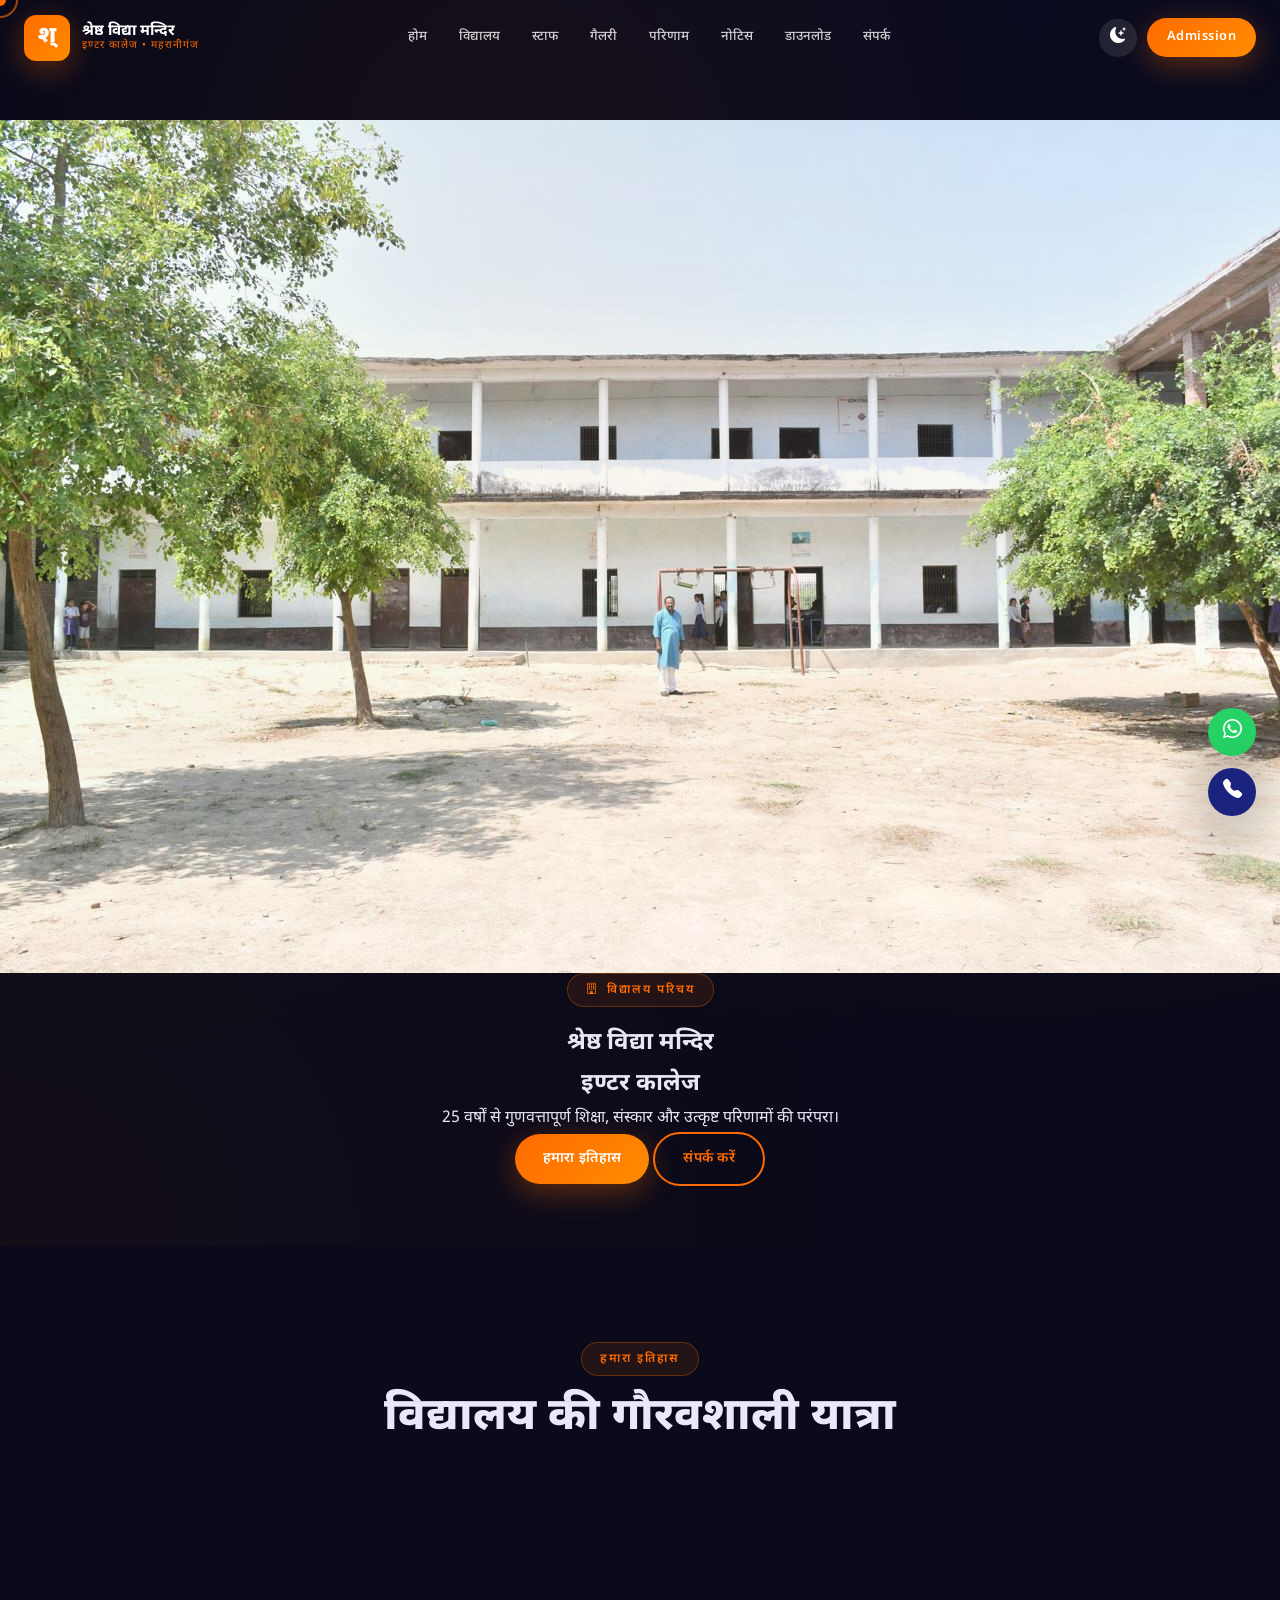
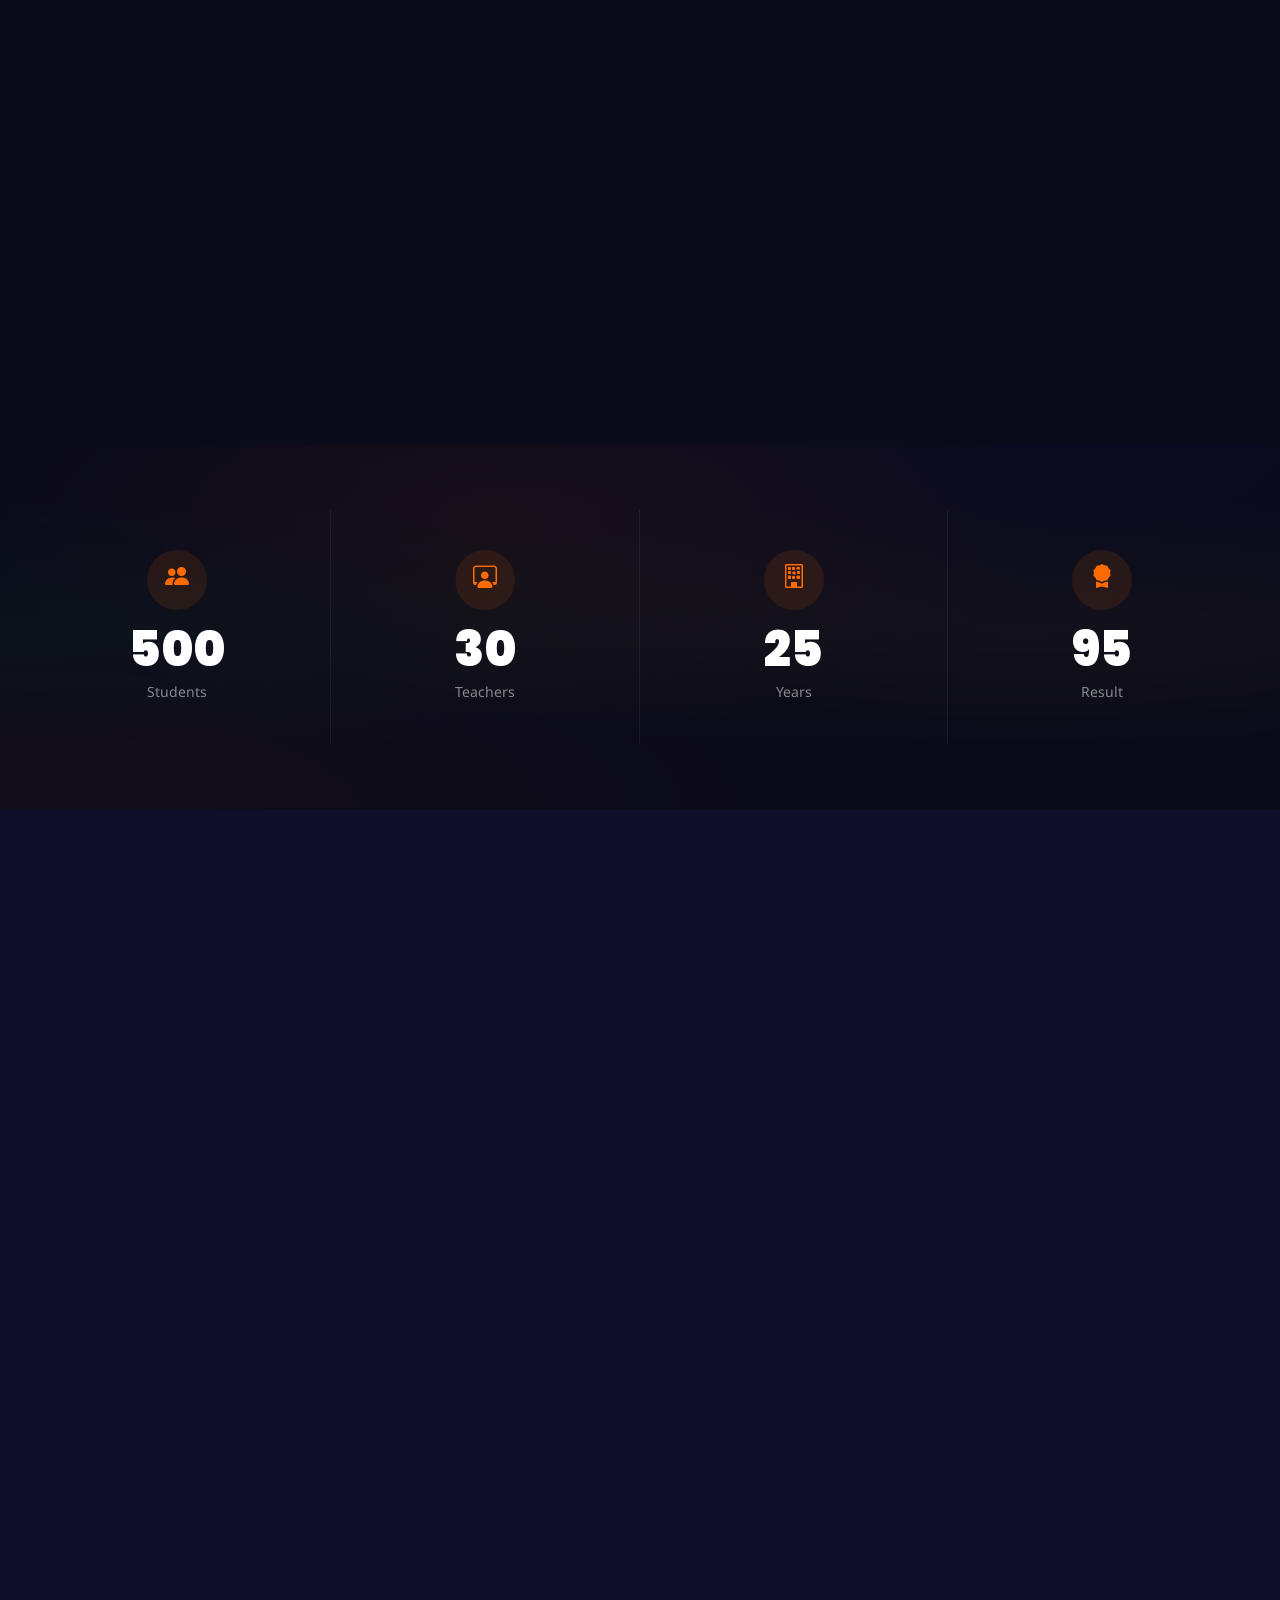
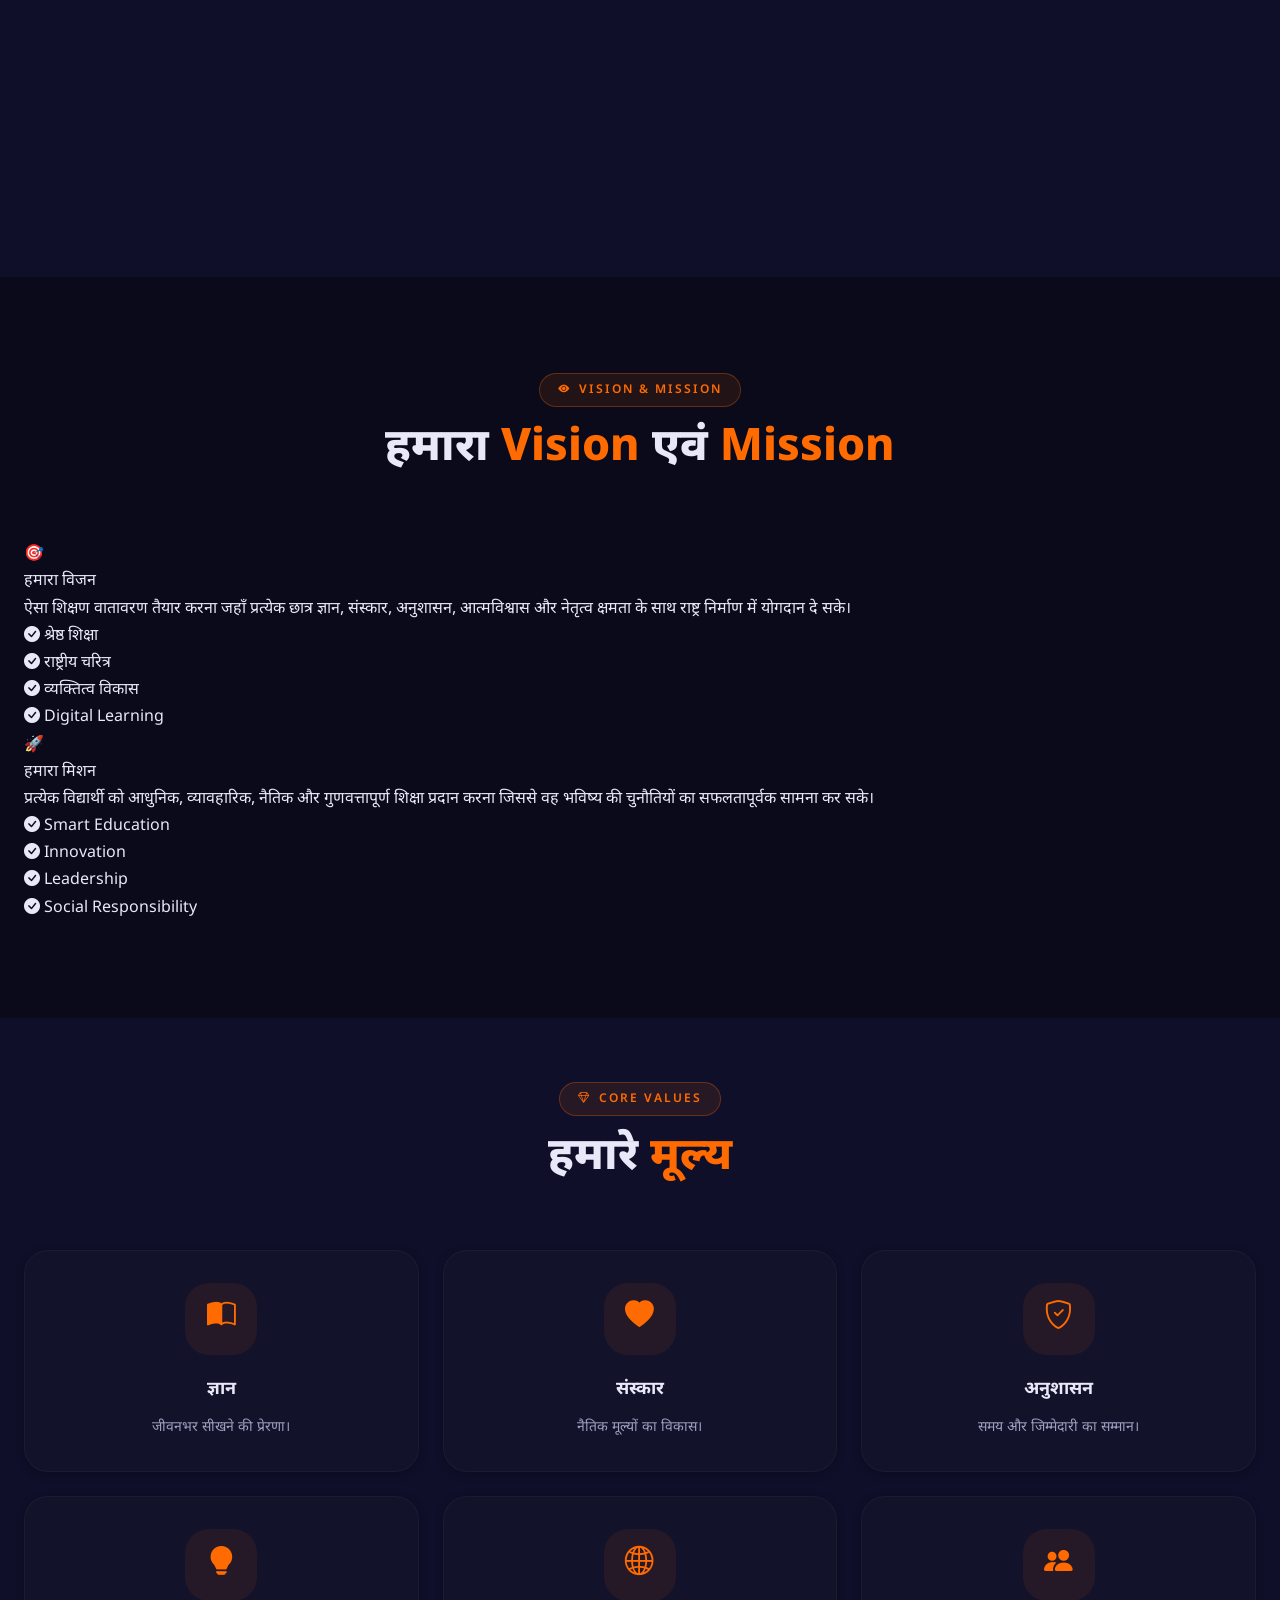
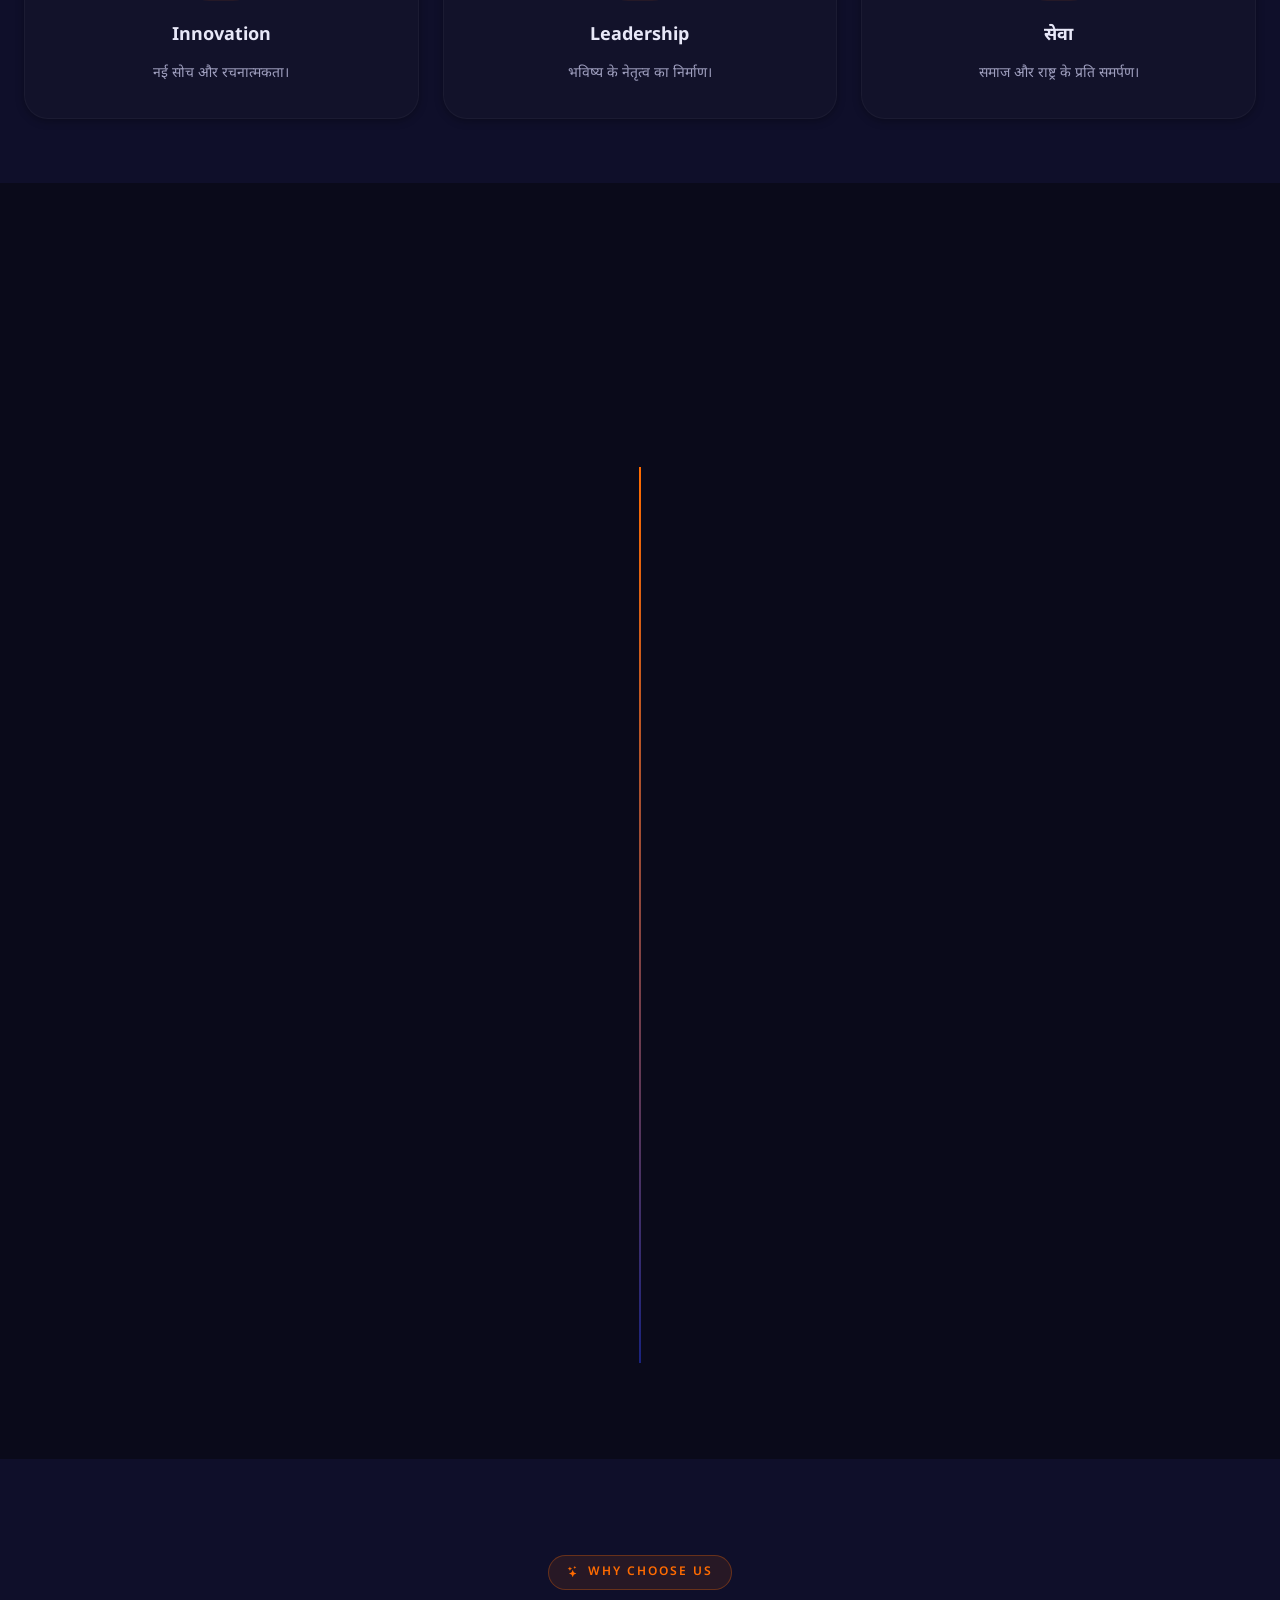
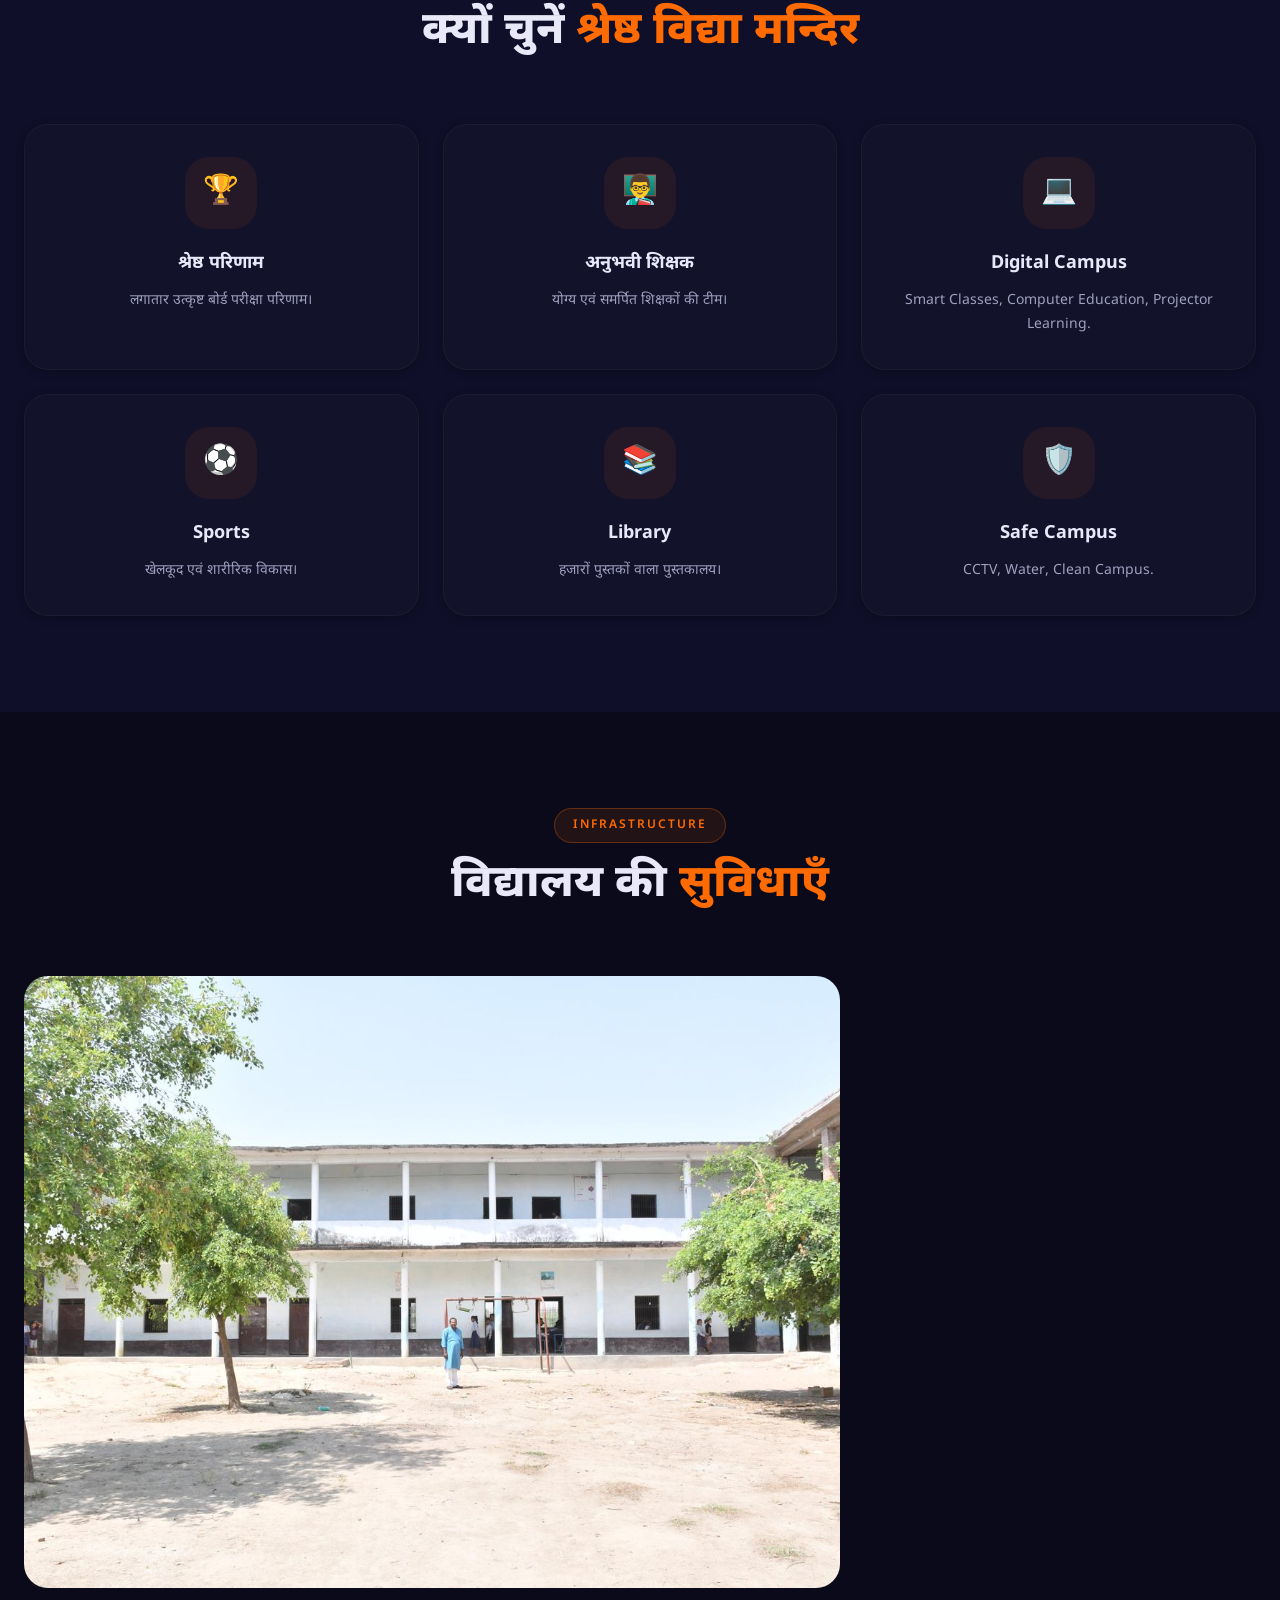
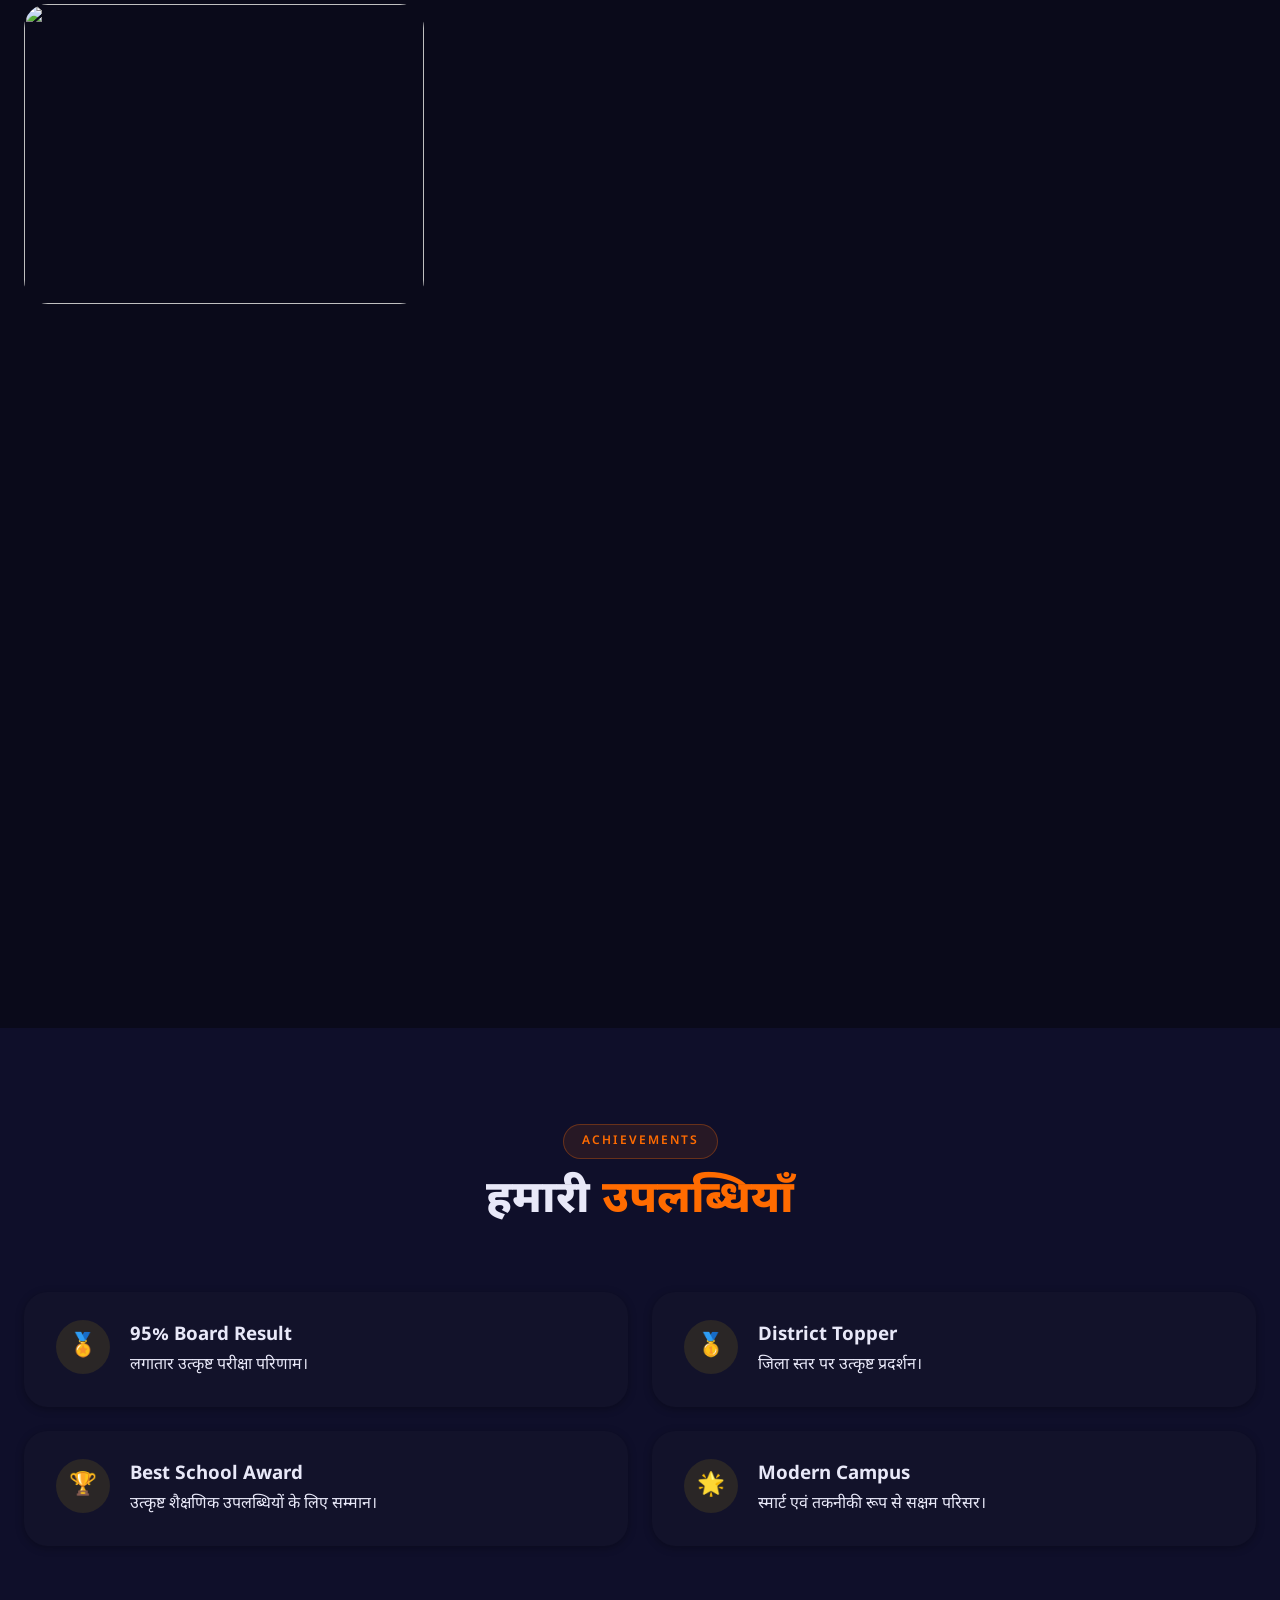
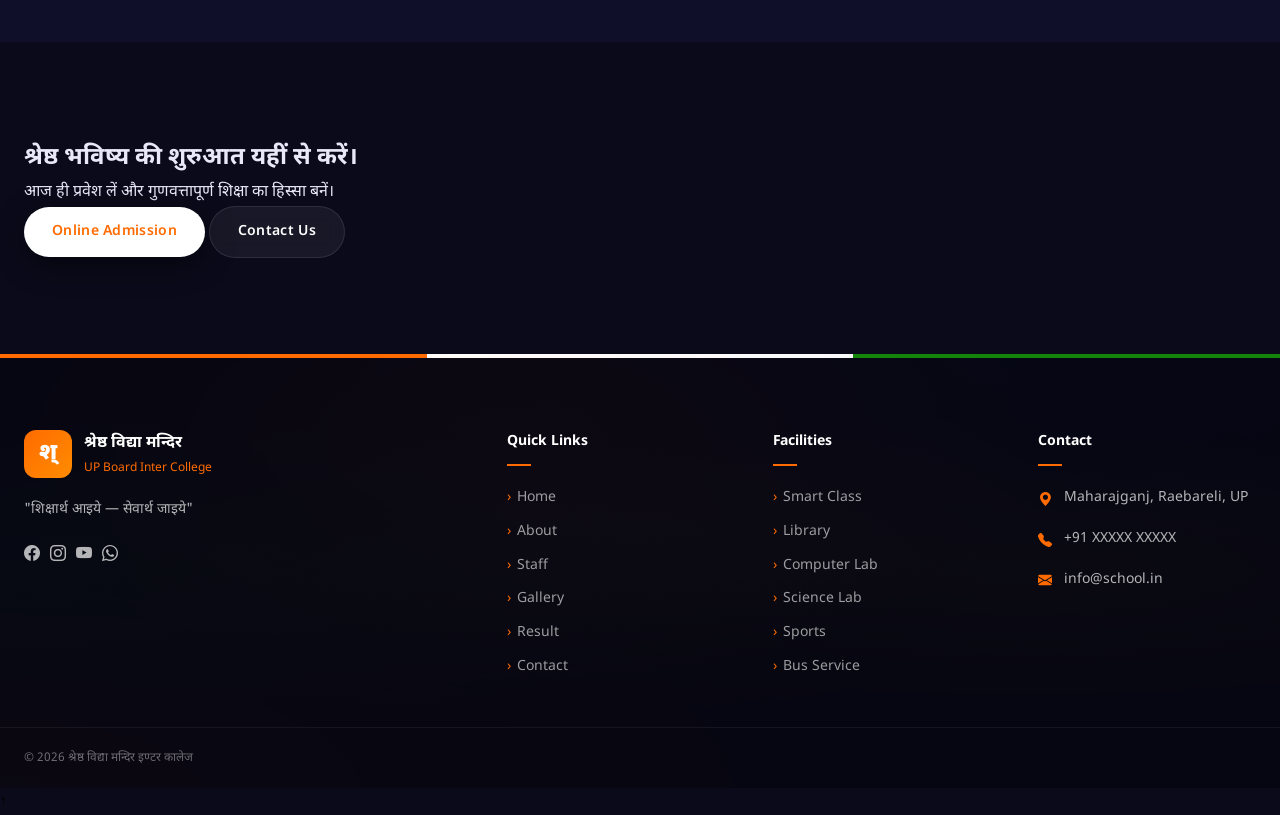
==== about.html @ 70c35872 "Added website files" ====
<!DOCTYPE html>
<html lang="hi" data-theme="dark">

<head>
<meta charset="UTF-8">
<meta name="viewport" content="width=device-width, initial-scale=1.0">

<title>विद्यालय परिचय | श्रेष्ठ विद्या मन्दिर इण्टर कालेज</title>

<meta name="description"
content="श्रेष्ठ विद्या मन्दिर इण्टर कालेज महरानीगंज रायबरेली का इतिहास, विजन, मिशन, प्रधानाचार्य संदेश एवं विद्यालय परिचय।">

<link rel="preconnect" href="https://fonts.googleapis.com">
<link rel="preconnect" href="https://fonts.gstatic.com" crossorigin>

<link href="https://fonts.googleapis.com/css2?family=Poppins:wght@300;400;500;600;700;800&family=Noto+Sans+Devanagari:wght@400;500;600;700;800&display=swap" rel="stylesheet">

<link rel="stylesheet"
href="https://cdnjs.cloudflare.com/ajax/libs/font-awesome/6.5.0/css/all.min.css">

<link rel="stylesheet"
href="https://cdn.jsdelivr.net/npm/bootstrap-icons@1.11.0/font/bootstrap-icons.css">

<link rel="stylesheet"
href="https://cdnjs.cloudflare.com/ajax/libs/aos/2.3.4/aos.css">

<link rel="stylesheet" href="assets/css/style.css">
<link rel="stylesheet" href="assets/css/animations.css">

</head>

<body>

<div id="loader">
<div class="loader-logo">
श्रेष्ठ विद्या मन्दिर
</div>
</div>

<div id="cursor"></div>
<div id="cursor-follower"></div>
<div id="mouse-glow"></div>

<canvas id="particle-canvas"></canvas>

<div id="scroll-progress"></div>

<nav id="navbar">

<div class="nav-inner">

<a href="index.html" class="nav-logo">

<div class="nav-logo-icon">
श्
</div>

<div class="nav-logo-text">

<span class="nav-logo-title">
श्रेष्ठ विद्या मन्दिर
</span>

<span class="nav-logo-sub">
इण्टर कालेज • महरानीगंज
</span>

</div>

</a>

<div class="nav-links">

<a href="index.html">होम</a>

<a href="about.html" class="active">
विद्यालय
</a>

<a href="staff.html">स्टाफ</a>

<a href="gallery.html">गैलरी</a>

<a href="result.html">परिणाम</a>

<a href="notice.html">नोटिस</a>

<a href="downloads.html">डाउनलोड</a>

<a href="contact.html">संपर्क</a>

</div>

<div class="nav-actions">

<button id="theme-toggle" class="btn-theme">
<i class="bi bi-moon-stars-fill"></i>
</button>

<a href="admission.html"
class="btn-admit">

Admission

</a>

</div>

</div>

</nav>

<section class="page-hero">

<div class="page-hero-bg">

<img src="assets/images/school/building.jpg">

</div>

<div class="page-overlay"></div>

<div class="container">

<div class="page-content">

<span class="section-badge">

<i class="bi bi-building"></i>

विद्यालय परिचय

</span>

<h1>

श्रेष्ठ विद्या मन्दिर
<br>

इण्टर कालेज

</h1>

<p>

25 वर्षों से गुणवत्तापूर्ण शिक्षा,
संस्कार और उत्कृष्ट परिणामों की परंपरा।

</p>

<div class="hero-buttons">

<a href="#history"
class="btn btn-primary">

हमारा इतिहास

</a>

<a href="contact.html"
class="btn btn-outline">

संपर्क करें

</a>

</div>

</div>

</div>

</section>

<section id="history" class="section-pad">

<div class="container">

<div class="section-header">

<div class="section-badge">

हमारा इतिहास

</div>

<h2 class="section-title">

विद्यालय की गौरवशाली यात्रा

</h2>

</div>

<div class="about-grid">

<div data-aos="fade-right">

<img
src="assets/images/school/building.jpg"
class="about-img-main">

</div>

<div data-aos="fade-left">

<p>

श्रेष्ठ विद्या मन्दिर इण्टर कालेज
महरानीगंज रायबरेली की स्थापना
ग्रामीण क्षेत्र के विद्यार्थियों को
उच्च गुणवत्ता वाली शिक्षा उपलब्ध
कराने के उद्देश्य से की गई।

</p>

<p>

आज विद्यालय में आधुनिक
स्मार्ट क्लास,
कम्प्यूटर लैब,
विज्ञान प्रयोगशाला,
पुस्तकालय,
खेल मैदान,
अनुभवी शिक्षक तथा
अनुशासित वातावरण उपलब्ध है।

</p>

<div class="about-features">

<div class="about-feature">

<i class="bi bi-check-circle-fill"></i>

UP Board मान्यता

</div>

<div class="about-feature">

<i class="bi bi-check-circle-fill"></i>

25+ वर्षों का अनुभव

</div>

<div class="about-feature">

<i class="bi bi-check-circle-fill"></i>

90% परीक्षा परिणाम

</div>

<div class="about-feature">

<i class="bi bi-check-circle-fill"></i>

अनुभवी शिक्षक

</div>

<div class="about-feature">

<i class="bi bi-check-circle-fill"></i>

Digital Smart Classes

</div>

<div class="about-feature">

<i class="bi bi-check-circle-fill"></i>

Computer Lab

</div>

</div>

</div>

</div>

</div>

</section>

<section class="stats-section">

<div class="container">

<div class="stats-grid">

<div class="stat-card">

<div class="stat-icon">

<i class="bi bi-people-fill"></i>

</div>

<div class="stat-num">

500+

</div>

<div class="stat-label">

Students

</div>

</div>

<div class="stat-card">

<div class="stat-icon">

<i class="bi bi-person-workspace"></i>

</div>

<div class="stat-num">

30+

</div>

<div class="stat-label">

Teachers

</div>

</div>

<div class="stat-card">

<div class="stat-icon">

<i class="bi bi-building"></i>

</div>

<div class="stat-num">

25+

</div>

<div class="stat-label">

Years

</div>

</div>

<div class="stat-card">

<div class="stat-icon">

<i class="bi bi-award-fill"></i>

</div>

<div class="stat-num">

95%

</div>

<div class="stat-label">

Result

</div>

</div>

</div>

</div>

</section>
<!-- ===========================
PRINCIPAL & MANAGER
=========================== -->

<section class="section-pad" style="background:var(--bg-secondary);">

<div class="container">

<div class="section-header" data-aos="fade-up">

<div class="section-badge">
<i class="bi bi-person-badge-fill"></i>
संदेश
</div>

<h2 class="section-title">
प्रधानाचार्य <span>एवं</span> प्रबंधक
</h2>

<div class="section-divider"></div>

</div>

<div class="vision-mission-grid">

<!-- Principal -->

<div class="card card-3d" data-aos="fade-right">

<div class="text-center">

<img
src="assets/images/staff/principal.jpg"
onerror="this.src='https://images.unsplash.com/photo-1560250097-0b93528c311a?w=500'"
style="
width:170px;
height:170px;
border-radius:50%;
object-fit:cover;
border:6px solid var(--svm-orange);
margin-bottom:20px;">

<h3 style="font-size:1.5rem;font-weight:700;">
प्रधानाचार्य
</h3>

<p style="color:var(--svm-orange);margin-bottom:25px;">
Principal
</p>

</div>

<p style="line-height:1.9;color:var(--text-secondary);">

प्रिय विद्यार्थियों,

शिक्षा केवल परीक्षा में अच्छे अंक प्राप्त करने का माध्यम नहीं,
बल्कि जीवन को सफल बनाने का मार्ग है।

हमारा उद्देश्य प्रत्येक छात्र के भीतर छिपी प्रतिभा को
उभारना तथा उसे एक आदर्श नागरिक बनाना है।

अनुशासन,
संस्कार,
मेहनत
और आधुनिक शिक्षा का संतुलित वातावरण ही
हमारी सबसे बड़ी पहचान है।

</p>

</div>

<!-- Manager -->

<div class="card card-3d" data-aos="fade-left">

<div class="text-center">

<img
src="assets/images/staff/manager.jpg"
onerror="this.src='https://images.unsplash.com/photo-1500648767791-00dcc994a43e?w=500'"
style="
width:170px;
height:170px;
border-radius:50%;
object-fit:cover;
border:6px solid var(--svm-orange);
margin-bottom:20px;">

<h3 style="font-size:1.5rem;font-weight:700;">
प्रबंधक
</h3>

<p style="color:var(--svm-orange);margin-bottom:25px;">
Manager
</p>

</div>

<p style="line-height:1.9;color:var(--text-secondary);">

श्रेष्ठ विद्या मन्दिर इण्टर कालेज
हमेशा विद्यार्थियों के सर्वांगीण विकास के लिए
प्रतिबद्ध रहा है।

हमारा विश्वास है कि
गुणवत्तापूर्ण शिक्षा,
नैतिक मूल्यों
और आधुनिक तकनीक के समन्वय से
भविष्य के श्रेष्ठ नागरिक तैयार किए जा सकते हैं।

</p>

</div>

</div>

</div>

</section>

<!-- ===========================
VISION & MISSION
=========================== -->

<section class="section-pad">

<div class="container">

<div class="section-header">

<div class="section-badge">

<i class="bi bi-eye-fill"></i>

Vision & Mission

</div>

<h2 class="section-title">

हमारा
<span>Vision</span>

एवं

<span>Mission</span>

</h2>

</div>

<div class="vision-mission-grid">

<div class="vm-card vision card-3d">

<div class="vm-icon">
🎯
</div>

<div class="vm-title">

हमारा विजन

</div>

<div class="vm-text">

ऐसा शिक्षण वातावरण तैयार करना
जहाँ प्रत्येक छात्र
ज्ञान,
संस्कार,
अनुशासन,
आत्मविश्वास
और नेतृत्व क्षमता के साथ
राष्ट्र निर्माण में योगदान दे सके।

</div>

<div class="vm-points">

<div class="vm-point">

<i class="bi bi-check-circle-fill"></i>

श्रेष्ठ शिक्षा

</div>

<div class="vm-point">

<i class="bi bi-check-circle-fill"></i>

राष्ट्रीय चरित्र

</div>

<div class="vm-point">

<i class="bi bi-check-circle-fill"></i>

व्यक्तित्व विकास

</div>

<div class="vm-point">

<i class="bi bi-check-circle-fill"></i>

Digital Learning

</div>

</div>

</div>

<div class="vm-card mission card-3d">

<div class="vm-icon">

🚀

</div>

<div class="vm-title">

हमारा मिशन

</div>

<div class="vm-text">

प्रत्येक विद्यार्थी को
आधुनिक,
व्यावहारिक,
नैतिक
और गुणवत्तापूर्ण शिक्षा प्रदान करना
जिससे वह भविष्य की चुनौतियों का
सफलतापूर्वक सामना कर सके।

</div>

<div class="vm-points">

<div class="vm-point">

<i class="bi bi-check-circle-fill"></i>

Smart Education

</div>

<div class="vm-point">

<i class="bi bi-check-circle-fill"></i>

Innovation

</div>

<div class="vm-point">

<i class="bi bi-check-circle-fill"></i>

Leadership

</div>

<div class="vm-point">

<i class="bi bi-check-circle-fill"></i>

Social Responsibility

</div>

</div>

</div>

</div>

</div>

</section>

<!-- ===========================
CORE VALUES
=========================== -->

<section class="section-pad-sm"
style="background:var(--bg-secondary);">

<div class="container">

<div class="section-header">

<div class="section-badge">

<i class="bi bi-gem"></i>

Core Values

</div>

<h2 class="section-title">

हमारे
<span>मूल्य</span>

</h2>

</div>

<div class="services-grid">

<div class="service-card">

<div class="service-icon">

<i class="bi bi-book-half"></i>

</div>

<div class="service-title">

ज्ञान

</div>

<div class="service-desc">

जीवनभर सीखने की प्रेरणा।

</div>

</div>

<div class="service-card">

<div class="service-icon">

<i class="bi bi-heart-fill"></i>

</div>

<div class="service-title">

संस्कार

</div>

<div class="service-desc">

नैतिक मूल्यों का विकास।

</div>

</div>

<div class="service-card">

<div class="service-icon">

<i class="bi bi-shield-check"></i>

</div>

<div class="service-title">

अनुशासन

</div>

<div class="service-desc">

समय और जिम्मेदारी का सम्मान।

</div>

</div>

<div class="service-card">

<div class="service-icon">

<i class="bi bi-lightbulb-fill"></i>

</div>

<div class="service-title">

Innovation

</div>

<div class="service-desc">

नई सोच और रचनात्मकता।

</div>

</div>

<div class="service-card">

<div class="service-icon">

<i class="bi bi-globe2"></i>

</div>

<div class="service-title">

Leadership

</div>

<div class="service-desc">

भविष्य के नेतृत्व का निर्माण।

</div>

</div>

<div class="service-card">

<div class="service-icon">

<i class="bi bi-people-fill"></i>

</div>

<div class="service-title">

सेवा

</div>

<div class="service-desc">

समाज और राष्ट्र के प्रति समर्पण।

</div>

</div>

</div>

</div>

</section>
<!-- =========================================
TIMELINE
========================================= -->

<section class="section-pad">

<div class="container">

<div class="section-header" data-aos="fade-up">

<div class="section-badge">
<i class="bi bi-clock-history"></i>
हमारी यात्रा
</div>

<h2 class="section-title">
25 वर्षों की
<span>सफलता</span>
</h2>

<div class="section-divider"></div>

</div>

<div class="timeline">

<div class="timeline-item" data-aos="fade-right">

<div class="timeline-year">
2002
</div>

<div class="timeline-card">

<h3>विद्यालय की स्थापना</h3>

<p>

श्रेष्ठ विद्या मन्दिर इण्टर कालेज की स्थापना
ग्रामीण क्षेत्र में गुणवत्तापूर्ण शिक्षा उपलब्ध
कराने के उद्देश्य से की गई।

</p>

</div>

</div>

<div class="timeline-item" data-aos="fade-left">

<div class="timeline-year">
2008
</div>

<div class="timeline-card">

<h3>विज्ञान प्रयोगशाला</h3>

<p>

आधुनिक Physics,
Chemistry
और Biology Labs
का निर्माण।

</p>

</div>

</div>

<div class="timeline-item" data-aos="fade-right">

<div class="timeline-year">
2014
</div>

<div class="timeline-card">

<h3>Computer Lab</h3>

<p>

नवीनतम कम्प्यूटर लैब एवं
डिजिटल शिक्षण प्रणाली प्रारम्भ।

</p>

</div>

</div>

<div class="timeline-item" data-aos="fade-left">

<div class="timeline-year">
2021
</div>

<div class="timeline-card">

<h3>Smart Classroom</h3>

<p>

सभी प्रमुख कक्षाओं में
Projector एवं Smart Classes।

</p>

</div>

</div>

<div class="timeline-item" data-aos="fade-right">

<div class="timeline-year">
2025
</div>

<div class="timeline-card">

<h3>90% Result</h3>

<p>

UP Board में उत्कृष्ट परिणाम
एवं जिले के श्रेष्ठ विद्यालयों में स्थान।

</p>

</div>

</div>

</div>

</div>

</section>

<!-- =========================================
WHY CHOOSE US
========================================= -->

<section class="section-pad"
style="background:var(--bg-secondary);">

<div class="container">

<div class="section-header">

<div class="section-badge">

<i class="bi bi-stars"></i>

Why Choose Us

</div>

<h2 class="section-title">

क्यों चुनें
<span>श्रेष्ठ विद्या मन्दिर</span>

</h2>

</div>

<div class="services-grid">

<div class="service-card">

<div class="service-icon">
🏆
</div>

<div class="service-title">

श्रेष्ठ परिणाम

</div>

<div class="service-desc">

लगातार उत्कृष्ट बोर्ड परीक्षा परिणाम।

</div>

</div>

<div class="service-card">

<div class="service-icon">
👨‍🏫
</div>

<div class="service-title">

अनुभवी शिक्षक

</div>

<div class="service-desc">

योग्य एवं समर्पित शिक्षकों की टीम।

</div>

</div>

<div class="service-card">

<div class="service-icon">
💻
</div>

<div class="service-title">

Digital Campus

</div>

<div class="service-desc">

Smart Classes,
Computer Education,
Projector Learning.

</div>

</div>

<div class="service-card">

<div class="service-icon">
⚽
</div>

<div class="service-title">

Sports

</div>

<div class="service-desc">

खेलकूद एवं शारीरिक विकास।

</div>

</div>

<div class="service-card">

<div class="service-icon">
📚
</div>

<div class="service-title">

Library

</div>

<div class="service-desc">

हजारों पुस्तकों वाला पुस्तकालय।

</div>

</div>

<div class="service-card">

<div class="service-icon">
🛡️
</div>

<div class="service-title">

Safe Campus

</div>

<div class="service-desc">

CCTV,
 Water,
Clean Campus.

</div>

</div>

</div>

</div>

</section>

<!-- =========================================
INFRASTRUCTURE
========================================= -->

<section class="section-pad">

<div class="container">

<div class="section-header">

<div class="section-badge">

Infrastructure

</div>

<h2 class="section-title">

विद्यालय की
<span>सुविधाएँ</span>

</h2>

</div>

<div class="gallery-grid">

<div class="gallery-item large">

<img src="assets/images/school/building.jpg">

</div>

<div class="gallery-item">

<img src="assets/images/school/lab.jpg"
onerror="this.src='https://images.unsplash.com/photo-1588072432836-e10032774350?w=600'">

</div>

<div class="gallery-item">

<img src="assets/images/school/library.jpg"
onerror="this.src='https://images.unsplash.com/photo-1521587760476-6c12a4b040da?w=600'">

</div>

<div class="gallery-item">

<img src="assets/images/school/computer.jpg"
onerror="this.src='https://images.unsplash.com/photo-1519389950473-47ba0277781c?w=600'">

</div>

<div class="gallery-item large">

<img src="assets/images/school/sports.jpg"
onerror="this.src='https://images.unsplash.com/photo-1547347298-4074fc3086f0?w=600'">

</div>

</div>

</div>

</section>

<!-- =========================================
ACHIEVEMENTS
========================================= -->

<section class="section-pad"
style="background:var(--bg-secondary);">

<div class="container">

<div class="section-header">

<div class="section-badge">

Achievements

</div>

<h2 class="section-title">

हमारी
<span>उपलब्धियाँ</span>

</h2>

</div>

<div class="grid-2">

<div class="achievement-card">

<div class="achievement-icon">
🏅
</div>

<div>

<h3>95% Board Result</h3>

<p>

लगातार उत्कृष्ट परीक्षा परिणाम।

</p>

</div>

</div>

<div class="achievement-card">

<div class="achievement-icon">
🥇
</div>

<div>

<h3>District Topper</h3>

<p>

जिला स्तर पर उत्कृष्ट प्रदर्शन।

</p>

</div>

</div>

<div class="achievement-card">

<div class="achievement-icon">
🏆
</div>

<div>

<h3>Best School Award</h3>

<p>

उत्कृष्ट शैक्षणिक उपलब्धियों के लिए सम्मान।

</p>

</div>

</div>

<div class="achievement-card">

<div class="achievement-icon">
🌟
</div>

<div>

<h3>Modern Campus</h3>

<p>

स्मार्ट एवं तकनीकी रूप से सक्षम परिसर।

</p>

</div>

</div>

</div>

</div>

</section>

<!-- =========================================
CTA
========================================= -->

<section class="section-pad">

<div class="container">

<div class="admission-banner">

<div class="admission-text">

<h2>

श्रेष्ठ भविष्य की शुरुआत
यहीं से करें।

</h2>

<p>

आज ही प्रवेश लें और
गुणवत्तापूर्ण शिक्षा का हिस्सा बनें।

</p>

</div>

<div class="admission-btns">

<a href="admission.html"
class="btn btn-white">

Online Admission

</a>

<a href="contact.html"
class="btn btn-glass">

Contact Us

</a>

</div>

</div>

</div>

</section>
<!-- ===========================
FOOTER
=========================== -->

<footer id="footer">

<div class="tricolor-bar">
<span></span>
<span></span>
<span></span>
</div>

<div class="footer-top">

<div class="container">

<div class="footer-grid">

<div class="footer-brand">

<div class="footer-logo">

<div class="footer-logo-icon">
श्
</div>

<div class="footer-logo-text">

<div class="name">
श्रेष्ठ विद्या मन्दिर
</div>

<div class="sub">
UP Board Inter College
</div>

</div>

</div>

<p class="footer-desc">

"शिक्षार्थ आइये — सेवार्थ जाइये"

</p>

<div class="footer-social">

<a href="#"><i class="bi bi-facebook"></i></a>

<a href="#"><i class="bi bi-instagram"></i></a>

<a href="#"><i class="bi bi-youtube"></i></a>

<a href="#"><i class="bi bi-whatsapp"></i></a>

</div>

</div>

<div>

<h4 class="footer-col-title">
Quick Links
</h4>

<div class="footer-links">

<a href="index.html">Home</a>

<a href="about.html">About</a>

<a href="staff.html">Staff</a>

<a href="gallery.html">Gallery</a>

<a href="result.html">Result</a>

<a href="contact.html">Contact</a>

</div>

</div>

<div>

<h4 class="footer-col-title">
Facilities
</h4>

<div class="footer-links">

<a href="#">Smart Class</a>

<a href="#">Library</a>

<a href="#">Computer Lab</a>

<a href="#">Science Lab</a>

<a href="#">Sports</a>

<a href="#">Bus Service</a>

</div>

</div>

<div>

<h4 class="footer-col-title">
Contact
</h4>

<div class="footer-contact-item">

<i class="bi bi-geo-alt-fill"></i>

<span>
Maharajganj,
Raebareli,
UP
</span>

</div>

<div class="footer-contact-item">

<i class="bi bi-telephone-fill"></i>

<span>
+91 XXXXX XXXXX
</span>

</div>

<div class="footer-contact-item">

<i class="bi bi-envelope-fill"></i>

<span>
info@school.in
</span>

</div>

</div>

</div>

</div>

</div>

<div class="footer-bottom">

<div class="container">

<div class="footer-bottom-inner">

© 2026 श्रेष्ठ विद्या मन्दिर इण्टर कालेज

</div>

</div>

</div>

</footer>

<!-- Floating Buttons -->

<div class="floating-btns">

<a href="https://wa.me/91XXXXXXXXXX"
class="float-btn float-whatsapp">

<i class="bi bi-whatsapp"></i>

</a>

<a href="tel:+91XXXXXXXXXX"
class="float-btn float-call">

<i class="bi bi-telephone-fill"></i>

</a>

<button
class="float-btn float-top"
id="scroll-top">

<i class="bi bi-arrow-up"></i>

</button>

</div>

<script src="https://cdnjs.cloudflare.com/ajax/libs/aos/2.3.4/aos.js"></script>

<script src="assets/js/main.js"></script>

<script>

AOS.init({

duration:900,

once:true,

offset:100

});

const scrollTopBtn=document.getElementById("scroll-top");

window.addEventListener("scroll",()=>{

if(window.scrollY>300){

scrollTopBtn.classList.add("show");

}else{

scrollTopBtn.classList.remove("show");

}

});

scrollTopBtn.onclick=()=>{

window.scrollTo({

top:0,

behavior:"smooth"

});

};

const counter=document.querySelectorAll(".stat-num");

counter.forEach(item=>{

item.style.opacity="1";

});

const themeBtn=document.getElementById("theme-toggle");

themeBtn.addEventListener("click",()=>{

const html=document.documentElement;

if(html.dataset.theme==="dark"){

html.dataset.theme="light";

}else{

html.dataset.theme="dark";

}

});

window.addEventListener("load",()=>{

document.body.classList.remove("loading");

const loader=document.getElementById("loader");

setTimeout(()=>{

loader.style.opacity="0";

loader.style.visibility="hidden";

},700);

});

</script>

</body>

</html>
---- assets/css/style.css ----
/* ============================================================
   श्रेष्ठ विद्या मन्दिर इण्टर कालेज — Main Stylesheet
   Author: SVM Web Team
   Version: 1.0
   ============================================================ */

/* ── Google Fonts ── */
@import url('https://fonts.googleapis.com/css2?family=Noto+Sans+Devanagari:wght@300;400;500;600;700;800;900&family=Poppins:wght@300;400;500;600;700;800&display=swap');

/* ── CSS Variables ── */
:root {
  /* Brand Colors */
  --svm-orange:    #FF6B00;
  --svm-orange2:   #FF8C00;
  --svm-blue:      #1A237E;
  --svm-blue2:     #283593;
  --svm-green:     #00C853;
  --svm-gold:      #FFD700;
  --svm-red:       #C62828;
  --svm-tricolor1: #FF6B00;
  --svm-tricolor2: #FFFFFF;
  --svm-tricolor3: #138808;

  /* Gradients */
  --grad-primary:  linear-gradient(135deg, #FF6B00, #FF8C00);
  --grad-blue:     linear-gradient(135deg, #1A237E, #283593);
  --grad-hero:     linear-gradient(135deg, #0A0A1A 0%, #1A237E 50%, #0A0A1A 100%);
  --grad-gold:     linear-gradient(135deg, #FFD700, #FFA000);
  --grad-glass:    linear-gradient(135deg, rgba(255,255,255,0.15), rgba(255,255,255,0.05));
  --grad-mesh:     radial-gradient(at 40% 20%, #FF6B0033 0px, transparent 50%),
                   radial-gradient(at 80% 0%,  #1A237E33 0px, transparent 50%),
                   radial-gradient(at 0%  50%, #00C85322 0px, transparent 50%),
                   radial-gradient(at 80% 50%, #FFD70022 0px, transparent 50%),
                   radial-gradient(at 0% 100%, #FF6B0022 0px, transparent 50%);

  /* Light Mode BG */
  --bg-primary:    #F8F9FF;
  --bg-secondary:  #FFFFFF;
  --bg-card:       #FFFFFF;
  --bg-dark:       #0A0A1A;

  /* Text */
  --text-primary:  #1A1A2E;
  --text-secondary:#4A4A6A;
  --text-muted:    #8888AA;
  --text-white:    #FFFFFF;

  /* Glass */
  --glass-bg:      rgba(255,255,255,0.12);
  --glass-border:  rgba(255,255,255,0.20);
  --glass-shadow:  0 8px 32px rgba(0,0,0,0.15);

  /* Shadows */
  --shadow-sm:     0 2px 8px rgba(0,0,0,0.08);
  --shadow-md:     0 8px 30px rgba(0,0,0,0.12);
  --shadow-lg:     0 20px 60px rgba(0,0,0,0.15);
  --shadow-orange: 0 8px 30px rgba(255,107,0,0.35);
  --shadow-blue:   0 8px 30px rgba(26,35,126,0.35);
  --shadow-gold:   0 8px 30px rgba(255,215,0,0.35);

  /* Border Radius */
  --radius-sm:     8px;
  --radius-md:     16px;
  --radius-lg:     24px;
  --radius-xl:     32px;
  --radius-full:   9999px;

  /* Spacing */
  --space-xs:      4px;
  --space-sm:      8px;
  --space-md:      16px;
  --space-lg:      24px;
  --space-xl:      40px;
  --space-2xl:     64px;
  --space-3xl:     96px;

  /* Typography */
  --font-hindi:    'Noto Sans Devanagari', sans-serif;
  --font-latin:    'Poppins', sans-serif;
  --fs-xs:         0.75rem;
  --fs-sm:         0.875rem;
  --fs-base:       1rem;
  --fs-lg:         1.125rem;
  --fs-xl:         1.25rem;
  --fs-2xl:        1.5rem;
  --fs-3xl:        1.875rem;
  --fs-4xl:        2.25rem;
  --fs-5xl:        3rem;
  --fs-6xl:        3.75rem;

  /* Transitions */
  --transition-fast:   0.15s ease;
  --transition-base:   0.3s ease;
  --transition-slow:   0.6s ease;
  --transition-spring: 0.4s cubic-bezier(0.175, 0.885, 0.32, 1.275);

  /* Z-Index */
  --z-loader:   9999;
  --z-cursor:   9998;
  --z-navbar:   1000;
  --z-modal:    900;
  --z-dropdown: 800;
  --z-tooltip:  700;
  --z-floating: 500;
}

/* ── Dark Mode ── */
[data-theme="dark"] {
  --bg-primary:    #0A0A1A;
  --bg-secondary:  #0F0F2A;
  --bg-card:       #12122A;
  --text-primary:  #E8E8F8;
  --text-secondary:#A0A0C0;
  --text-muted:    #6060A0;
  --glass-bg:      rgba(255,255,255,0.06);
  --glass-border:  rgba(255,255,255,0.10);
  --shadow-sm:     0 2px 8px rgba(0,0,0,0.3);
  --shadow-md:     0 8px 30px rgba(0,0,0,0.4);
  --shadow-lg:     0 20px 60px rgba(0,0,0,0.5);
}

/* ── Reset & Base ── */
*, *::before, *::after {
  margin: 0; padding: 0;
  box-sizing: border-box;
}
html {
  font-size: 16px;
  scroll-behavior: smooth;
  scroll-padding-top: 80px;
}
body {
  font-family: var(--font-hindi);
  background: var(--bg-primary);
  color: var(--text-primary);
  line-height: 1.7;
  overflow-x: hidden;
  transition: background var(--transition-base), color var(--transition-base);
  cursor: none;
}
body.loading { overflow: hidden; }

a { text-decoration: none; color: inherit; }
img { max-width: 100%; display: block; }
ul, ol { list-style: none; }
button { cursor: none; border: none; background: none; font-family: inherit; }

/* ── Custom Cursor ── */
#cursor {
  width: 12px; height: 12px;
  background: var(--svm-orange);
  border-radius: 50%;
  position: fixed;
  pointer-events: none;
  z-index: var(--z-cursor);
  transform: translate(-50%, -50%);
  transition: width 0.2s, height 0.2s, background 0.2s;
  mix-blend-mode: normal;
}
#cursor-follower {
  width: 36px; height: 36px;
  border: 2px solid var(--svm-orange);
  border-radius: 50%;
  position: fixed;
  pointer-events: none;
  z-index: calc(var(--z-cursor) - 1);
  transform: translate(-50%, -50%);
  transition: all 0.12s ease;
  opacity: 0.6;
}
body:hover #cursor { opacity: 1; }
.cursor-hover #cursor { width: 24px; height: 24px; background: var(--svm-gold); }
.cursor-hover #cursor-follower { width: 56px; height: 56px; border-color: var(--svm-gold); opacity: 0.3; }

/* ── Scroll Progress ── */
#scroll-progress {
  position: fixed; top: 0; left: 0;
  height: 3px; width: 0%;
  background: var(--grad-primary);
  z-index: calc(var(--z-navbar) + 1);
  transition: width 0.1s;
}

/* ── Premium Loader ── */
#loader {
  position: fixed; inset: 0;
  background: var(--bg-dark);
  z-index: var(--z-loader);
  display: flex; flex-direction: column;
  align-items: center; justify-content: center;
  gap: 24px;
}
.loader-logo {
  font-size: 2.5rem; font-weight: 900;
  color: #fff; text-align: center;
  animation: loaderPulse 1.5s ease-in-out infinite;
}
.loader-logo span { color: var(--svm-orange); }
.loader-subtitle {
  font-size: 0.9rem; color: rgba(255,255,255,0.5);
  letter-spacing: 3px; text-transform: uppercase;
}
.loader-bar {
  width: 200px; height: 3px;
  background: rgba(255,255,255,0.1);
  border-radius: 99px; overflow: hidden;
}
.loader-bar-fill {
  height: 100%;
  background: var(--grad-primary);
  border-radius: 99px;
  animation: loaderFill 2s ease-in-out forwards;
}
.loader-dots { display: flex; gap: 8px; }
.loader-dots span {
  width: 8px; height: 8px;
  background: var(--svm-orange);
  border-radius: 50%;
  animation: loaderDot 1.2s ease-in-out infinite;
}
.loader-dots span:nth-child(2) { animation-delay: 0.2s; background: var(--svm-gold); }
.loader-dots span:nth-child(3) { animation-delay: 0.4s; background: var(--svm-green); }

@keyframes loaderPulse { 0%,100%{opacity:1} 50%{opacity:0.6} }
@keyframes loaderFill  { 0%{width:0%} 100%{width:100%} }
@keyframes loaderDot   { 0%,100%{transform:translateY(0)} 50%{transform:translateY(-12px)} }

#loader.hide {
  animation: loaderHide 0.6s ease forwards;
}
@keyframes loaderHide {
  to { opacity: 0; transform: scale(1.05); pointer-events: none; }
}

/* ── Mouse Glow Effect ── */
#mouse-glow {
  position: fixed; pointer-events: none;
  width: 400px; height: 400px;
  border-radius: 50%;
  background: radial-gradient(circle, rgba(255,107,0,0.08) 0%, transparent 70%);
  z-index: 0;
  transform: translate(-50%, -50%);
  transition: all 0.1s ease;
}

/* ── Particle Canvas ── */
#particle-canvas {
  position: fixed; top: 0; left: 0;
  width: 100%; height: 100%;
  pointer-events: none; z-index: 0;
  opacity: 0.4;
}

/* ── Navbar ── */
#navbar {
  position: fixed; top: 0; left: 0; right: 0;
  z-index: var(--z-navbar);
  padding: 0 24px;
  transition: all var(--transition-base);
}
#navbar.scrolled {
  background: rgba(10,10,26,0.92);
  backdrop-filter: blur(20px);
  -webkit-backdrop-filter: blur(20px);
  border-bottom: 1px solid rgba(255,255,255,0.08);
  box-shadow: var(--shadow-md);
  padding: 0 24px;
}
[data-theme="light"] #navbar.scrolled {
  background: rgba(248,249,255,0.92);
  border-bottom: 1px solid rgba(0,0,0,0.08);
}
.nav-inner {
  max-width: 1300px; margin: 0 auto;
  display: flex; align-items: center;
  justify-content: space-between;
  height: 75px;
}
.nav-logo {
  display: flex; align-items: center; gap: 12px;
}
.nav-logo-icon {
  width: 46px; height: 46px;
  background: var(--grad-primary);
  border-radius: 12px;
  display: flex; align-items: center; justify-content: center;
  font-size: 1.4rem; font-weight: 900; color: #fff;
  box-shadow: var(--shadow-orange);
  flex-shrink: 0;
}
.nav-logo-text { line-height: 1.2; }
.nav-logo-title {
  font-size: 0.95rem; font-weight: 700;
  color: var(--text-white);
  display: block;
}
[data-theme="light"] .nav-logo-title { color: var(--text-primary); }
.nav-logo-sub {
  font-size: 0.65rem; color: var(--svm-orange);
  letter-spacing: 1px; display: block;
}
.nav-links {
  display: flex; align-items: center; gap: 4px;
}
.nav-links a {
  padding: 8px 14px;
  font-size: 0.82rem; font-weight: 500;
  color: rgba(255,255,255,0.8);
  border-radius: var(--radius-sm);
  transition: all var(--transition-base);
  position: relative;
}
[data-theme="light"] .nav-links a { color: var(--text-secondary); }
.nav-links a::after {
  content: ''; position: absolute;
  bottom: 4px; left: 50%; right: 50%;
  height: 2px; background: var(--svm-orange);
  border-radius: 2px;
  transition: all var(--transition-base);
}
.nav-links a:hover { color: #fff; background: rgba(255,255,255,0.08); }
.nav-links a:hover::after { left: 14px; right: 14px; }
[data-theme="light"] .nav-links a:hover { color: var(--svm-orange); background: rgba(255,107,0,0.08); }

/* Dropdown */
.nav-dropdown { position: relative; }
.nav-dropdown-menu {
  position: absolute; top: calc(100% + 8px); left: 0;
  background: rgba(10,10,26,0.96);
  backdrop-filter: blur(20px);
  border: 1px solid rgba(255,255,255,0.1);
  border-radius: var(--radius-md);
  padding: 8px;
  min-width: 200px;
  opacity: 0; visibility: hidden;
  transform: translateY(-10px);
  transition: all var(--transition-base);
  box-shadow: var(--shadow-lg);
}
[data-theme="light"] .nav-dropdown-menu {
  background: rgba(255,255,255,0.98);
  border-color: rgba(0,0,0,0.08);
}
.nav-dropdown:hover .nav-dropdown-menu {
  opacity: 1; visibility: visible; transform: translateY(0);
}
.nav-dropdown-menu a {
  display: block; padding: 9px 14px;
  font-size: 0.8rem; color: rgba(255,255,255,0.7);
  border-radius: var(--radius-sm);
  transition: all var(--transition-fast);
}
[data-theme="light"] .nav-dropdown-menu a { color: var(--text-secondary); }
.nav-dropdown-menu a:hover {
  background: rgba(255,107,0,0.15); color: var(--svm-orange);
  transform: translateX(4px);
}

.nav-actions { display: flex; align-items: center; gap: 10px; }
.btn-theme {
  width: 38px; height: 38px;
  border-radius: 50%;
  background: rgba(255,255,255,0.1);
  display: flex; align-items: center; justify-content: center;
  font-size: 1rem; color: #fff;
  transition: all var(--transition-base);
}
[data-theme="light"] .btn-theme { background: rgba(0,0,0,0.06); color: var(--text-primary); }
.btn-theme:hover { background: var(--svm-orange); transform: rotate(20deg); }

.btn-admit {
  padding: 9px 20px;
  background: var(--grad-primary);
  color: #fff; font-size: 0.8rem; font-weight: 600;
  border-radius: var(--radius-full);
  box-shadow: var(--shadow-orange);
  transition: all var(--transition-spring);
  letter-spacing: 0.5px;
}
.btn-admit:hover { transform: translateY(-2px) scale(1.04); box-shadow: 0 12px 40px rgba(255,107,0,0.5); }

/* Mobile Menu Toggle */
.nav-toggle {
  display: none; flex-direction: column; gap: 5px;
  width: 28px; cursor: pointer;
}
.nav-toggle span {
  width: 100%; height: 2px;
  background: #fff; border-radius: 2px;
  transition: all var(--transition-base);
}
[data-theme="light"] .nav-toggle span { background: var(--text-primary); }
.nav-toggle.open span:nth-child(1) { transform: rotate(45deg) translate(5px,5px); }
.nav-toggle.open span:nth-child(2) { opacity: 0; }
.nav-toggle.open span:nth-child(3) { transform: rotate(-45deg) translate(5px,-5px); }

/* Mobile Nav */
#mobile-nav {
  position: fixed; inset: 0; top: 75px;
  background: rgba(10,10,26,0.98);
  backdrop-filter: blur(20px);
  z-index: calc(var(--z-navbar) - 1);
  padding: 24px;
  transform: translateX(100%);
  transition: transform var(--transition-base);
  overflow-y: auto;
}
[data-theme="light"] #mobile-nav {
  background: rgba(248,249,255,0.99);
}
#mobile-nav.open { transform: translateX(0); }
.mobile-nav-links a {
  display: block; padding: 14px 0;
  font-size: 1.1rem; font-weight: 500;
  color: rgba(255,255,255,0.8);
  border-bottom: 1px solid rgba(255,255,255,0.06);
  transition: all var(--transition-base);
}
[data-theme="light"] .mobile-nav-links a { color: var(--text-secondary); border-color: rgba(0,0,0,0.06); }
.mobile-nav-links a:hover { color: var(--svm-orange); padding-left: 8px; }

/* ── Section Base ── */
section { position: relative; z-index: 1; }
.container {
  max-width: 1300px; margin: 0 auto;
  padding: 0 24px;
}
.section-pad { padding: var(--space-3xl) 0; }
.section-pad-sm { padding: var(--space-2xl) 0; }

/* ── Section Header ── */
.section-header { text-align: center; margin-bottom: var(--space-2xl); }
.section-badge {
  display: inline-flex; align-items: center; gap: 8px;
  padding: 6px 18px;
  background: rgba(255,107,0,0.1);
  border: 1px solid rgba(255,107,0,0.3);
  border-radius: var(--radius-full);
  font-size: var(--fs-xs);
  color: var(--svm-orange);
  letter-spacing: 2px;
  text-transform: uppercase;
  margin-bottom: 16px;
  font-weight: 600;
}
.section-badge i { font-size: 0.7rem; }
.section-title {
  font-size: clamp(1.8rem, 4vw, 2.8rem);
  font-weight: 800; line-height: 1.2;
  margin-bottom: 16px;
  color: var(--text-primary);
}
.section-title span { color: var(--svm-orange); }
.section-subtitle {
  font-size: var(--fs-lg);
  color: var(--text-secondary);
  max-width: 600px; margin: 0 auto;
  line-height: 1.7;
}
.section-divider {
  width: 60px; height: 4px;
  background: var(--grad-primary);
  border-radius: 2px; margin: 16px auto 0;
}

/* ── Buttons ── */
.btn {
  display: inline-flex; align-items: center; gap: 8px;
  padding: 13px 28px;
  border-radius: var(--radius-full);
  font-size: var(--fs-sm); font-weight: 600;
  font-family: var(--font-hindi);
  transition: all var(--transition-spring);
  position: relative; overflow: hidden;
  letter-spacing: 0.3px;
}
.btn::before {
  content: ''; position: absolute; inset: 0;
  background: rgba(255,255,255,0.15);
  opacity: 0; transition: opacity var(--transition-fast);
}
.btn:hover::before { opacity: 1; }
.btn:hover { transform: translateY(-2px); }
.btn:active { transform: translateY(0) scale(0.98); }

.btn-primary {
  background: var(--grad-primary);
  color: #fff; box-shadow: var(--shadow-orange);
}
.btn-primary:hover { box-shadow: 0 16px 48px rgba(255,107,0,0.5); }

.btn-secondary {
  background: var(--grad-blue);
  color: #fff; box-shadow: var(--shadow-blue);
}
.btn-outline {
  background: transparent;
  border: 2px solid var(--svm-orange);
  color: var(--svm-orange);
}
.btn-outline:hover { background: var(--svm-orange); color: #fff; }
.btn-glass {
  background: var(--glass-bg);
  backdrop-filter: blur(10px);
  border: 1px solid var(--glass-border);
  color: #fff;
}
.btn-white {
  background: #fff; color: var(--svm-orange);
  box-shadow: var(--shadow-md);
}
.btn-gold {
  background: var(--grad-gold); color: #1A1A1A;
  box-shadow: var(--shadow-gold);
}
.btn-lg { padding: 16px 36px; font-size: var(--fs-base); }
.btn-sm { padding: 8px 18px; font-size: var(--fs-xs); }

/* ── Glass Card ── */
.glass-card {
  background: var(--glass-bg);
  backdrop-filter: blur(20px);
  -webkit-backdrop-filter: blur(20px);
  border: 1px solid var(--glass-border);
  border-radius: var(--radius-lg);
  box-shadow: var(--glass-shadow);
}
.card {
  background: var(--bg-card);
  border-radius: var(--radius-lg);
  box-shadow: var(--shadow-md);
  overflow: hidden;
  transition: all var(--transition-spring);
}
.card:hover {
  transform: translateY(-8px) scale(1.01);
  box-shadow: var(--shadow-lg);
}
.card-3d {
  transform-style: preserve-3d;
  transition: transform var(--transition-base);
}
.card-3d:hover { transform: rotateX(-4deg) rotateY(4deg) translateY(-8px); }

/* ── Hero Section ── */
#hero {
  position: relative; min-height: 100vh;
  display: flex; align-items: center;
  overflow: hidden;
  background: var(--bg-dark);
}
.hero-bg-slider {
  position: absolute; inset: 0; z-index: 0;
}
.hero-slide {
  position: absolute; inset: 0;
  background-size: cover; background-position: center;
  opacity: 0; transition: opacity 1.2s ease;
}
.hero-slide.active { opacity: 1; }
.hero-overlay {
  position: absolute; inset: 0;
  background: linear-gradient(135deg, rgba(10,10,26,0.85) 0%, rgba(26,35,126,0.6) 50%, rgba(10,10,26,0.75) 100%);
  z-index: 1;
}
.hero-content {
  position: relative; z-index: 2;
  max-width: 1300px; margin: 0 auto;
  padding: 120px 24px 80px;
  display: grid; grid-template-columns: 1fr 1fr;
  gap: 60px; align-items: center;
}
.hero-tag {
  display: inline-flex; align-items: center; gap: 8px;
  padding: 6px 16px;
  background: rgba(255,107,0,0.15);
  border: 1px solid rgba(255,107,0,0.4);
  border-radius: var(--radius-full);
  font-size: var(--fs-xs); color: var(--svm-orange);
  letter-spacing: 2px; text-transform: uppercase;
  margin-bottom: 20px; font-weight: 600;
}
.hero-title {
  font-size: clamp(2rem, 5vw, 3.8rem);
  font-weight: 900; line-height: 1.1;
  color: #fff; margin-bottom: 10px;
}
.hero-title .orange { color: var(--svm-orange); }
.hero-title .gold   { color: var(--svm-gold); }
.hero-subtitle {
  font-size: clamp(0.9rem, 2vw, 1.1rem);
  color: rgba(255,255,255,0.65);
  margin-bottom: 8px;
  letter-spacing: 1px;
}
.hero-motto {
  font-size: var(--fs-lg); font-weight: 600;
  color: var(--svm-gold);
  margin-bottom: 24px;
  font-style: italic;
}
.hero-typing {
  font-size: clamp(1rem, 2.5vw, 1.3rem);
  color: var(--svm-green);
  font-weight: 500; margin-bottom: 32px;
  min-height: 2em;
}
.hero-typing .typed-cursor { color: var(--svm-orange); }
.hero-btns { display: flex; gap: 14px; flex-wrap: wrap; margin-bottom: 48px; }

.hero-stats {
  display: flex; gap: 32px; flex-wrap: wrap;
}
.hero-stat { text-align: center; }
.hero-stat-num {
  font-size: var(--fs-3xl); font-weight: 900;
  color: var(--svm-gold); line-height: 1;
  font-family: var(--font-latin);
}
.hero-stat-label {
  font-size: var(--fs-xs); color: rgba(255,255,255,0.6);
  margin-top: 4px;
}
.hero-stat-divider {
  width: 1px; background: rgba(255,255,255,0.15);
  align-self: stretch;
}

/* Hero Right Card */
.hero-card {
  background: rgba(255,255,255,0.08);
  backdrop-filter: blur(20px);
  border: 1px solid rgba(255,255,255,0.15);
  border-radius: var(--radius-xl);
  padding: 32px;
  animation: heroFloat 4s ease-in-out infinite;
}
@keyframes heroFloat {
  0%,100% { transform: translateY(0px); }
  50%      { transform: translateY(-16px); }
}
.hero-card-title {
  font-size: var(--fs-lg); font-weight: 700; color: #fff;
  margin-bottom: 20px; text-align: center;
}
.hero-notice-ticker {
  background: rgba(255,107,0,0.1);
  border: 1px solid rgba(255,107,0,0.2);
  border-radius: var(--radius-md);
  padding: 12px 16px; margin-bottom: 16px;
}
.ticker-label {
  font-size: var(--fs-xs); color: var(--svm-orange);
  font-weight: 700; margin-bottom: 6px;
  letter-spacing: 1px;
}
.ticker-text {
  font-size: var(--fs-sm); color: rgba(255,255,255,0.8);
  line-height: 1.5; animation: tickerScroll 15s linear infinite;
}
@keyframes tickerScroll {
  0%   { transform: translateY(0); }
  100% { transform: translateY(-100%); }
}
.hero-quick-links {
  display: grid; grid-template-columns: 1fr 1fr; gap: 10px;
  margin-top: 16px;
}
.hero-ql {
  display: flex; align-items: center; gap: 8px;
  padding: 10px 14px;
  background: rgba(255,255,255,0.06);
  border: 1px solid rgba(255,255,255,0.1);
  border-radius: var(--radius-md);
  font-size: var(--fs-xs); color: rgba(255,255,255,0.75);
  transition: all var(--transition-base);
}
.hero-ql:hover {
  background: rgba(255,107,0,0.15);
  border-color: rgba(255,107,0,0.3);
  color: var(--svm-orange);
  transform: translateX(4px);
}
.hero-ql i { color: var(--svm-orange); font-size: 0.9rem; }

/* Scroll Indicator */
.hero-scroll {
  position: absolute; bottom: 32px; left: 50%;
  transform: translateX(-50%);
  z-index: 2; text-align: center;
  animation: bounce 2s ease-in-out infinite;
}
.hero-scroll span {
  display: block; font-size: var(--fs-xs);
  color: rgba(255,255,255,0.4); margin-bottom: 8px;
  letter-spacing: 2px;
}
.scroll-arrow {
  width: 30px; height: 30px;
  border-right: 2px solid rgba(255,255,255,0.4);
  border-bottom: 2px solid rgba(255,255,255,0.4);
  transform: rotate(45deg); margin: 0 auto;
}
@keyframes bounce { 0%,100%{transform:translateX(-50%) translateY(0)} 50%{transform:translateX(-50%) translateY(8px)} }

/* Hero Slider Dots */
.hero-dots {
  position: absolute; bottom: 32px; right: 32px;
  z-index: 2; display: flex; gap: 8px;
}
.hero-dot {
  width: 8px; height: 8px;
  border-radius: 50%;
  background: rgba(255,255,255,0.3);
  transition: all var(--transition-base);
  cursor: pointer;
}
.hero-dot.active {
  width: 24px; border-radius: 4px;
  background: var(--svm-orange);
}

/* ── Notice Ticker Bar ── */
.notice-bar {
  background: var(--svm-orange);
  padding: 10px 0;
  overflow: hidden;
  position: relative; z-index: 2;
}
.notice-bar-inner {
  display: flex; align-items: center; gap: 0;
}
.notice-label {
  background: #fff; color: var(--svm-orange);
  font-size: var(--fs-xs); font-weight: 800;
  padding: 4px 16px; white-space: nowrap;
  letter-spacing: 1px; flex-shrink: 0;
  border-radius: 0 4px 4px 0;
  margin-right: 20px;
}
.notice-track {
  display: flex; gap: 60px;
  animation: tickerMove 30s linear infinite;
  white-space: nowrap;
}
.notice-item {
  font-size: var(--fs-sm); color: #fff;
  font-weight: 500; white-space: nowrap;
  display: flex; align-items: center; gap: 10px;
}
.notice-item::after { content: '★'; color: rgba(255,255,255,0.5); }
@keyframes tickerMove { 0%{transform:translateX(0)} 100%{transform:translateX(-50%)} }

/* ── Statistics Section ── */
.stats-section {
  background: var(--bg-dark);
  padding: var(--space-2xl) 0;
  position: relative; overflow: hidden;
}
.stats-section::before {
  content: ''; position: absolute; inset: 0;
  background: var(--grad-mesh); opacity: 0.3;
}
.stats-grid {
  display: grid; grid-template-columns: repeat(4, 1fr);
  gap: 1px; position: relative; z-index: 1;
}
.stat-card {
  text-align: center; padding: 40px 24px;
  border-right: 1px solid rgba(255,255,255,0.06);
  position: relative; overflow: hidden;
  transition: all var(--transition-base);
}
.stat-card:last-child { border-right: none; }
.stat-card::before {
  content: ''; position: absolute; inset: 0;
  background: var(--grad-primary); opacity: 0;
  transition: opacity var(--transition-base);
}
.stat-card:hover::before { opacity: 0.06; }
.stat-icon {
  width: 60px; height: 60px; border-radius: 50%;
  background: rgba(255,107,0,0.1);
  display: flex; align-items: center; justify-content: center;
  margin: 0 auto 16px;
  font-size: 1.5rem; color: var(--svm-orange);
  transition: all var(--transition-spring);
}
.stat-card:hover .stat-icon { transform: scale(1.2) rotate(10deg); background: rgba(255,107,0,0.2); }
.stat-num {
  font-size: clamp(2rem, 4vw, 3rem); font-weight: 900;
  color: #fff; line-height: 1; margin-bottom: 8px;
  font-family: var(--font-latin);
}
.stat-num .plus { color: var(--svm-orange); }
.stat-label { font-size: var(--fs-sm); color: rgba(255,255,255,0.5); }

/* ── About / Info Cards ── */
.about-grid {
  display: grid; grid-template-columns: 1fr 1fr;
  gap: 60px; align-items: center;
}
.about-img-wrap {
  position: relative; border-radius: var(--radius-xl);
  overflow: visible;
}
.about-img-main {
  width: 100%; border-radius: var(--radius-xl);
  box-shadow: var(--shadow-lg);
  object-fit: cover; aspect-ratio: 4/3;
}
.about-img-badge {
  position: absolute; bottom: -20px; right: -20px;
  background: var(--grad-primary);
  color: #fff; padding: 20px 24px;
  border-radius: var(--radius-lg);
  text-align: center; box-shadow: var(--shadow-orange);
}
.about-img-badge .num {
  font-size: 2rem; font-weight: 900;
  font-family: var(--font-latin);
}
.about-img-badge .txt { font-size: var(--fs-xs); opacity: 0.9; }
.about-features { display: grid; grid-template-columns: 1fr 1fr; gap: 12px; margin-top: 24px; }
.about-feature {
  display: flex; align-items: center; gap: 10px;
  padding: 12px 14px;
  background: var(--bg-card);
  border-radius: var(--radius-md);
  box-shadow: var(--shadow-sm);
  font-size: var(--fs-sm); font-weight: 500;
  border-left: 3px solid var(--svm-orange);
  transition: all var(--transition-base);
}
.about-feature:hover { transform: translateX(4px); box-shadow: var(--shadow-md); }
.about-feature i { color: var(--svm-orange); }

/* ── Services Grid ── */
.services-grid { display: grid; grid-template-columns: repeat(3, 1fr); gap: 24px; }
.service-card {
  padding: 32px 24px;
  background: var(--bg-card);
  border-radius: var(--radius-lg);
  box-shadow: var(--shadow-sm);
  text-align: center;
  position: relative; overflow: hidden;
  transition: all var(--transition-spring);
  border: 1px solid rgba(0,0,0,0.04);
}
[data-theme="dark"] .service-card { border-color: rgba(255,255,255,0.04); }
.service-card::before {
  content: ''; position: absolute; inset: 0;
  background: var(--grad-primary); opacity: 0;
  transition: opacity var(--transition-base);
}
.service-card:hover { transform: translateY(-10px); box-shadow: var(--shadow-lg); }
.service-card:hover::before { opacity: 0.04; }
.service-icon {
  width: 72px; height: 72px; border-radius: var(--radius-lg);
  background: rgba(255,107,0,0.08);
  display: flex; align-items: center; justify-content: center;
  margin: 0 auto 20px;
  font-size: 1.8rem; color: var(--svm-orange);
  transition: all var(--transition-spring);
}
.service-card:hover .service-icon {
  background: var(--svm-orange); color: #fff;
  transform: scale(1.1) rotate(-5deg);
  box-shadow: var(--shadow-orange);
}
.service-title { font-size: var(--fs-lg); font-weight: 700; margin-bottom: 10px; }
.service-desc  { font-size: var(--fs-sm); color: var(--text-secondary); line-height: 1.7; }

/* ── Gallery Preview ── */
.gallery-grid { display: grid; grid-template-columns: repeat(3, 1fr); gap: 16px; }
.gallery-item {
  position: relative; border-radius: var(--radius-lg);
  overflow: hidden; aspect-ratio: 4/3; cursor: pointer;
}
.gallery-item img {
  width: 100%; height: 100%; object-fit: cover;
  transition: transform var(--transition-slow);
}
.gallery-item:hover img { transform: scale(1.1); }
.gallery-overlay {
  position: absolute; inset: 0;
  background: linear-gradient(to top, rgba(10,10,26,0.8), transparent);
  opacity: 0; transition: opacity var(--transition-base);
  display: flex; align-items: flex-end; justify-content: space-between;
  padding: 20px;
}
.gallery-item:hover .gallery-overlay { opacity: 1; }
.gallery-overlay-text { font-size: var(--fs-sm); color: #fff; font-weight: 600; }
.gallery-overlay-icon { font-size: 1.5rem; color: rgba(255,255,255,0.8); }
.gallery-item.large { grid-column: span 2; }

/* ── Message Cards (Principal/Manager) ── */
.message-card {
  background: var(--bg-card);
  border-radius: var(--radius-xl);
  overflow: hidden;
  box-shadow: var(--shadow-md);
  display: grid; grid-template-columns: 1fr 1.5fr;
  transition: all var(--transition-base);
}
.message-card:hover { box-shadow: var(--shadow-lg); transform: translateY(-4px); }
.message-img { position: relative; overflow: hidden; }
.message-img img { width: 100%; height: 100%; object-fit: cover; }
.message-img::after {
  content: ''; position: absolute; inset: 0;
  background: linear-gradient(to right, transparent, var(--bg-card));
}
.message-body { padding: 40px; }
.message-quote {
  font-size: 4rem; line-height: 1; color: var(--svm-orange);
  opacity: 0.2; margin-bottom: -16px; font-family: serif;
}
.message-text {
  font-size: var(--fs-base); color: var(--text-secondary);
  line-height: 1.8; margin-bottom: 24px; font-style: italic;
}
.message-author-name { font-size: var(--fs-lg); font-weight: 700; color: var(--text-primary); }
.message-author-role { font-size: var(--fs-sm); color: var(--svm-orange); }

/* ── Timeline ── */
.timeline { position: relative; padding: 20px 0; }
.timeline::before {
  content: ''; position: absolute; left: 50%;
  transform: translateX(-50%);
  width: 2px; height: 100%;
  background: linear-gradient(to bottom, var(--svm-orange), var(--svm-blue));
  top: 0;
}
.timeline-item {
  display: flex; justify-content: flex-end;
  padding-right: calc(50% + 32px);
  margin-bottom: 48px;
  position: relative;
}
.timeline-item:nth-child(even) {
  justify-content: flex-start;
  padding-right: 0;
  padding-left: calc(50% + 32px);
}
.timeline-dot {
  position: absolute; left: 50%;
  transform: translateX(-50%);
  width: 16px; height: 16px;
  border-radius: 50%;
  background: var(--svm-orange);
  border: 3px solid var(--bg-primary);
  box-shadow: 0 0 0 4px rgba(255,107,0,0.2);
  z-index: 1; top: 20px;
}
.timeline-card {
  background: var(--bg-card);
  border-radius: var(--radius-lg);
  padding: 24px; max-width: 400px;
  box-shadow: var(--shadow-md);
  border-left: 4px solid var(--svm-orange);
  transition: all var(--transition-base);
}
.timeline-card:hover { transform: scale(1.02); box-shadow: var(--shadow-lg); }
.timeline-year {
  font-size: var(--fs-sm); color: var(--svm-orange);
  font-weight: 700; margin-bottom: 8px;
  font-family: var(--font-latin);
}
.timeline-title { font-size: var(--fs-lg); font-weight: 700; margin-bottom: 8px; }
.timeline-text  { font-size: var(--fs-sm); color: var(--text-secondary); }

/* ── Staff Cards ── */
.staff-grid { display: grid; grid-template-columns: repeat(4, 1fr); gap: 20px; }
.staff-card {
  background: var(--bg-card);
  border-radius: var(--radius-lg);
  overflow: hidden;
  box-shadow: var(--shadow-sm);
  text-align: center;
  transition: all var(--transition-spring);
}
.staff-card:hover { transform: translateY(-10px); box-shadow: var(--shadow-lg); }
.staff-img {
  width: 100%; aspect-ratio: 1;
  object-fit: cover; object-position: top;
  transition: transform var(--transition-slow);
}
.staff-card:hover .staff-img { transform: scale(1.05); }
.staff-info { padding: 16px; }
.staff-name { font-size: var(--fs-base); font-weight: 700; margin-bottom: 4px; }
.staff-role { font-size: var(--fs-xs); color: var(--svm-orange); font-weight: 600; letter-spacing: 0.5px; }
.staff-subject { font-size: var(--fs-xs); color: var(--text-muted); margin-top: 4px; }

/* ── Achievements ── */
.achievement-card {
  background: var(--bg-card);
  border-radius: var(--radius-lg);
  padding: 28px;
  box-shadow: var(--shadow-sm);
  display: flex; gap: 20px; align-items: flex-start;
  transition: all var(--transition-spring);
  border-left: 4px solid transparent;
}
.achievement-card:hover {
  transform: translateX(8px);
  box-shadow: var(--shadow-md);
  border-left-color: var(--svm-gold);
}
.achievement-icon {
  width: 54px; height: 54px; border-radius: 50%;
  background: rgba(255,215,0,0.1);
  display: flex; align-items: center; justify-content: center;
  font-size: 1.4rem; color: var(--svm-gold); flex-shrink: 0;
}
.achievement-title { font-size: var(--fs-base); font-weight: 700; margin-bottom: 6px; }
.achievement-desc  { font-size: var(--fs-sm); color: var(--text-secondary); }

/* ── Toppers Section ── */
.toppers-grid { display: grid; grid-template-columns: repeat(3, 1fr); gap: 24px; }
.topper-card {
  background: var(--bg-card);
  border-radius: var(--radius-xl);
  padding: 32px 24px; text-align: center;
  box-shadow: var(--shadow-md);
  position: relative; overflow: hidden;
  transition: all var(--transition-spring);
}
.topper-card::before {
  content: ''; position: absolute; top: 0; left: 0; right: 0;
  height: 4px; background: var(--grad-gold);
}
.topper-card:nth-child(1)::before { background: var(--grad-gold); }
.topper-card:nth-child(2)::before { background: linear-gradient(90deg,#C0C0C0,#E8E8E8); }
.topper-card:nth-child(3)::before { background: linear-gradient(90deg,#CD7F32,#E8A857); }
.topper-card:hover { transform: translateY(-12px); box-shadow: var(--shadow-lg); }
.topper-rank {
  font-size: var(--fs-3xl); font-weight: 900;
  font-family: var(--font-latin);
  background: var(--grad-gold);
  -webkit-background-clip: text; -webkit-text-fill-color: transparent;
}
.topper-name { font-size: var(--fs-xl); font-weight: 700; margin: 8px 0 4px; }
.topper-marks { font-size: var(--fs-2xl); font-weight: 800; color: var(--svm-orange); }
.topper-class { font-size: var(--fs-sm); color: var(--text-muted); }

/* ── FAQ Accordion ── */
.faq-item {
  background: var(--bg-card);
  border-radius: var(--radius-lg);
  margin-bottom: 12px;
  overflow: hidden;
  box-shadow: var(--shadow-sm);
  border: 1px solid rgba(0,0,0,0.04);
}
[data-theme="dark"] .faq-item { border-color: rgba(255,255,255,0.04); }
.faq-question {
  padding: 20px 24px;
  display: flex; justify-content: space-between; align-items: center;
  font-size: var(--fs-base); font-weight: 600;
  cursor: pointer; transition: all var(--transition-base);
}
.faq-question:hover { color: var(--svm-orange); }
.faq-question i { transition: transform var(--transition-base); color: var(--svm-orange); }
.faq-item.open .faq-question i { transform: rotate(180deg); }
.faq-answer {
  max-height: 0; overflow: hidden;
  transition: max-height var(--transition-slow);
}
.faq-item.open .faq-answer { max-height: 300px; }
.faq-answer-inner {
  padding: 0 24px 20px;
  font-size: var(--fs-sm); color: var(--text-secondary); line-height: 1.7;
  border-top: 1px solid rgba(0,0,0,0.04);
}

/* ── Contact Form ── */
.contact-form { display: flex; flex-direction: column; gap: 16px; }
.form-group { position: relative; }
.form-group input,
.form-group textarea,
.form-group select {
  width: 100%; padding: 14px 18px;
  background: var(--bg-card);
  border: 1.5px solid rgba(0,0,0,0.08);
  border-radius: var(--radius-md);
  font-family: var(--font-hindi);
  font-size: var(--fs-sm);
  color: var(--text-primary);
  transition: all var(--transition-base);
  outline: none;
}
[data-theme="dark"] .form-group input,
[data-theme="dark"] .form-group textarea,
[data-theme="dark"] .form-group select {
  border-color: rgba(255,255,255,0.08);
  background: rgba(255,255,255,0.04);
  color: #fff;
}
.form-group input:focus,
.form-group textarea:focus,
.form-group select:focus {
  border-color: var(--svm-orange);
  box-shadow: 0 0 0 4px rgba(255,107,0,0.1);
}
.form-group label {
  position: absolute; top: 50%; left: 18px;
  transform: translateY(-50%);
  font-size: var(--fs-sm); color: var(--text-muted);
  pointer-events: none;
  transition: all var(--transition-base);
}
.form-group textarea ~ label { top: 18px; transform: none; }
.form-group input:focus ~ label,
.form-group input:not(:placeholder-shown) ~ label,
.form-group textarea:focus ~ label,
.form-group textarea:not(:placeholder-shown) ~ label {
  top: -10px; left: 12px;
  font-size: var(--fs-xs); color: var(--svm-orange);
  background: var(--bg-card); padding: 0 6px;
}
.form-row { display: grid; grid-template-columns: 1fr 1fr; gap: 16px; }

/* ── Footer ── */
#footer {
  background: #060612;
  color: rgba(255,255,255,0.7);
  position: relative; overflow: hidden;
}
#footer::before {
  content: ''; position: absolute; inset: 0;
  background: var(--grad-mesh); opacity: 0.15;
}
.footer-top { padding: 72px 0 48px; position: relative; z-index: 1; }
.footer-grid { display: grid; grid-template-columns: 2fr 1fr 1fr 1fr; gap: 48px; }
.footer-brand { }
.footer-logo { display: flex; align-items: center; gap: 12px; margin-bottom: 20px; }
.footer-logo-icon {
  width: 48px; height: 48px; background: var(--grad-primary);
  border-radius: 12px; display: flex; align-items: center;
  justify-content: center; font-size: 1.4rem; font-weight: 900;
  color: #fff; flex-shrink: 0;
}
.footer-logo-text .name { font-size: var(--fs-base); font-weight: 700; color: #fff; }
.footer-logo-text .sub  { font-size: var(--fs-xs); color: var(--svm-orange); }
.footer-desc { font-size: var(--fs-sm); line-height: 1.7; margin-bottom: 20px; }
.footer-social { display: flex; gap: 10px; }
.social-link {
  width: 38px; height: 38px; border-radius: 50%;
  background: rgba(255,255,255,0.06);
  border: 1px solid rgba(255,255,255,0.1);
  display: flex; align-items: center; justify-content: center;
  font-size: 0.9rem; color: rgba(255,255,255,0.6);
  transition: all var(--transition-base);
}
.social-link:hover {
  background: var(--svm-orange); border-color: var(--svm-orange);
  color: #fff; transform: translateY(-3px);
}
.footer-col-title {
  font-size: var(--fs-sm); font-weight: 700;
  color: #fff; margin-bottom: 20px;
  position: relative; padding-bottom: 12px;
}
.footer-col-title::after {
  content: ''; position: absolute; bottom: 0; left: 0;
  width: 24px; height: 2px; background: var(--svm-orange);
}
.footer-links { display: flex; flex-direction: column; gap: 10px; }
.footer-links a {
  font-size: var(--fs-sm); color: rgba(255,255,255,0.6);
  transition: all var(--transition-base);
  display: flex; align-items: center; gap: 6px;
}
.footer-links a::before { content: '›'; color: var(--svm-orange); }
.footer-links a:hover { color: #fff; transform: translateX(4px); }
.footer-contact-item {
  display: flex; gap: 12px; align-items: flex-start;
  margin-bottom: 14px; font-size: var(--fs-sm);
}
.footer-contact-item i { color: var(--svm-orange); margin-top: 3px; flex-shrink: 0; }
.footer-bottom {
  border-top: 1px solid rgba(255,255,255,0.06);
  padding: 20px 0; position: relative; z-index: 1;
}
.footer-bottom-inner {
  display: flex; justify-content: space-between;
  align-items: center; flex-wrap: wrap; gap: 12px;
  font-size: var(--fs-xs); color: rgba(255,255,255,0.4);
}
.footer-bottom a { color: var(--svm-orange); }

/* ── Floating Buttons ── */
.floating-btns {
  position: fixed; bottom: 24px; right: 24px;
  display: flex; flex-direction: column; gap: 12px;
  z-index: var(--z-floating);
}
.float-btn {
  width: 48px; height: 48px; border-radius: 50%;
  display: flex; align-items: center; justify-content: center;
  font-size: 1.2rem; color: #fff;
  box-shadow: var(--shadow-lg);
  transition: all var(--transition-spring);
}
.float-btn:hover { transform: scale(1.15) translateY(-3px); }
.float-whatsapp { background: #25D366; }
.float-call     { background: var(--svm-blue); }
.float-top      {
  background: var(--svm-orange);
  opacity: 0; visibility: hidden;
  transform: translateY(20px);
  transition: all var(--transition-base);
}
.float-top.show { opacity: 1; visibility: visible; transform: translateY(0); }

/* ── Tricolor Accent Bar ── */
.tricolor-bar { display: flex; height: 4px; }
.tricolor-bar span { flex: 1; }
.tricolor-bar span:nth-child(1) { background: var(--svm-tricolor1); }
.tricolor-bar span:nth-child(2) { background: var(--svm-tricolor2); }
.tricolor-bar span:nth-child(3) { background: var(--svm-tricolor3); }

/* ── Badges / Tags ── */
.badge {
  display: inline-flex; align-items: center; gap: 5px;
  padding: 4px 12px; border-radius: var(--radius-full);
  font-size: var(--fs-xs); font-weight: 600; letter-spacing: 0.5px;
}
.badge-orange { background: rgba(255,107,0,0.1); color: var(--svm-orange); border: 1px solid rgba(255,107,0,0.25); }
.badge-blue   { background: rgba(26,35,126,0.1); color: var(--svm-blue); border: 1px solid rgba(26,35,126,0.25); }
.badge-green  { background: rgba(0,200,83,0.1);  color: var(--svm-green); border: 1px solid rgba(0,200,83,0.25); }
.badge-gold   { background: rgba(255,215,0,0.1);  color: #B8860B; border: 1px solid rgba(255,215,0,0.3); }

/* ── Lightbox Modal ── */
#lightbox {
  position: fixed; inset: 0;
  background: rgba(0,0,0,0.95);
  z-index: var(--z-modal);
  display: flex; align-items: center; justify-content: center;
  opacity: 0; visibility: hidden;
  transition: all var(--transition-base);
}
#lightbox.open { opacity: 1; visibility: visible; }
.lightbox-img { max-width: 90vw; max-height: 85vh; border-radius: var(--radius-md); }
.lightbox-close {
  position: absolute; top: 24px; right: 24px;
  width: 44px; height: 44px; border-radius: 50%;
  background: rgba(255,255,255,0.1);
  display: flex; align-items: center; justify-content: center;
  font-size: 1.2rem; color: #fff;
  transition: all var(--transition-base);
}
.lightbox-close:hover { background: var(--svm-orange); transform: rotate(90deg); }
.lightbox-nav {
  position: absolute; top: 50%;
  transform: translateY(-50%);
  width: 44px; height: 44px; border-radius: 50%;
  background: rgba(255,255,255,0.1);
  display: flex; align-items: center; justify-content: center;
  font-size: 1rem; color: #fff;
  transition: all var(--transition-base);
}
.lightbox-nav:hover { background: var(--svm-orange); }
.lightbox-prev { left: 24px; }
.lightbox-next { right: 24px; }
.lightbox-caption {
  position: absolute; bottom: 24px; left: 50%;
  transform: translateX(-50%);
  font-size: var(--fs-sm); color: rgba(255,255,255,0.7);
}

/* ── Notice Board ── */
.notice-board {
  background: var(--bg-card);
  border-radius: var(--radius-xl);
  padding: 24px;
  box-shadow: var(--shadow-md);
  max-height: 400px; overflow: hidden;
  position: relative;
}
.notice-board::after {
  content: ''; position: absolute; bottom: 0; left: 0; right: 0;
  height: 60px;
  background: linear-gradient(to top, var(--bg-card), transparent);
}
.notice-board-header {
  display: flex; justify-content: space-between; align-items: center;
  margin-bottom: 16px; padding-bottom: 12px;
  border-bottom: 2px solid var(--svm-orange);
}
.notice-board-title { font-size: var(--fs-lg); font-weight: 700; }
.notice-list { display: flex; flex-direction: column; gap: 0; }
.notice-row {
  display: flex; gap: 12px; align-items: flex-start;
  padding: 12px 0; border-bottom: 1px solid rgba(0,0,0,0.05);
  transition: all var(--transition-base);
}
[data-theme="dark"] .notice-row { border-color: rgba(255,255,255,0.04); }
.notice-row:hover { transform: translateX(4px); }
.notice-date {
  font-size: var(--fs-xs); color: var(--svm-orange);
  font-weight: 600; white-space: nowrap; margin-top: 2px;
  font-family: var(--font-latin);
}
.notice-new {
  background: var(--svm-green); color: #fff;
  font-size: 9px; padding: 2px 6px;
  border-radius: 3px; font-weight: 700;
  animation: blink 1.5s infinite;
}
@keyframes blink { 0%,100%{opacity:1} 50%{opacity:0.4} }
.notice-text { font-size: var(--fs-sm); line-height: 1.5; }

/* ── Download Cards ── */
.download-card {
  background: var(--bg-card);
  border-radius: var(--radius-lg);
  padding: 20px 24px;
  display: flex; align-items: center; gap: 16px;
  box-shadow: var(--shadow-sm);
  transition: all var(--transition-spring);
  border: 1px solid rgba(0,0,0,0.04);
}
[data-theme="dark"] .download-card { border-color: rgba(255,255,255,0.04); }
.download-card:hover { transform: translateY(-4px); box-shadow: var(--shadow-md); border-color: rgba(255,107,0,0.3); }
.download-icon {
  width: 48px; height: 48px; border-radius: var(--radius-md);
  background: rgba(255,107,0,0.08);
  display: flex; align-items: center; justify-content: center;
  font-size: 1.3rem; color: var(--svm-orange); flex-shrink: 0;
}
.download-name { font-size: var(--fs-base); font-weight: 600; }
.download-size { font-size: var(--fs-xs); color: var(--text-muted); margin-top: 2px; }
.download-btn {
  margin-left: auto;
  width: 36px; height: 36px; border-radius: 50%;
  background: var(--grad-primary);
  display: flex; align-items: center; justify-content: center;
  color: #fff; font-size: 0.9rem; flex-shrink: 0;
  transition: all var(--transition-spring);
}
.download-card:hover .download-btn { transform: scale(1.2) rotate(-10deg); box-shadow: var(--shadow-orange); }

/* ── Testimonials ── */
.testimonial-card {
  background: var(--bg-card);
  border-radius: var(--radius-xl);
  padding: 32px;
  box-shadow: var(--shadow-md);
  position: relative;
}
.testimonial-card::before {
  content: '"'; font-size: 6rem; line-height: 1;
  color: var(--svm-orange); opacity: 0.1;
  position: absolute; top: 10px; left: 20px;
  font-family: serif;
}
.testimonial-text { font-size: var(--fs-base); line-height: 1.8; color: var(--text-secondary); font-style: italic; margin-bottom: 24px; }
.testimonial-author { display: flex; align-items: center; gap: 14px; }
.testimonial-avatar {
  width: 48px; height: 48px; border-radius: 50%;
  object-fit: cover; border: 2px solid var(--svm-orange);
}
.testimonial-name { font-weight: 700; }
.testimonial-role { font-size: var(--fs-xs); color: var(--svm-orange); }

/* ── Utility Classes ── */
.text-center { text-align: center; }
.text-orange  { color: var(--svm-orange); }
.text-blue    { color: var(--svm-blue); }
.text-gold    { color: var(--svm-gold); }
.text-green   { color: var(--svm-green); }
.text-muted   { color: var(--text-muted); }
.text-white   { color: #fff; }
.fw-700       { font-weight: 700; }
.fw-800       { font-weight: 800; }
.fw-900       { font-weight: 900; }
.mt-8  { margin-top: 8px; }
.mt-16 { margin-top: 16px; }
.mt-24 { margin-top: 24px; }
.mt-32 { margin-top: 32px; }
.mt-40 { margin-top: 40px; }
.mb-8  { margin-bottom: 8px; }
.mb-16 { margin-bottom: 16px; }
.mb-24 { margin-bottom: 24px; }
.mb-32 { margin-bottom: 32px; }
.mb-40 { margin-bottom: 40px; }
.gap-8  { gap: 8px; }
.gap-16 { gap: 16px; }
.gap-24 { gap: 24px; }
.d-flex { display: flex; }
.align-center { align-items: center; }
.justify-center { justify-content: center; }
.justify-between { justify-content: space-between; }
.flex-wrap { flex-wrap: wrap; }
.grid-2 { display: grid; grid-template-columns: 1fr 1fr; gap: 24px; }
.grid-3 { display: grid; grid-template-columns: repeat(3,1fr); gap: 24px; }
.grid-4 { display: grid; grid-template-columns: repeat(4,1fr); gap: 20px; }
.hidden { display: none !important; }
.relative { position: relative; }
.overflow-hidden { overflow: hidden; }
.rounded-full { border-radius: var(--radius-full); }
.w-full { width: 100%; }
.h-full { height: 100%; }

/* ── AOS Custom Overrides ── */
[data-aos] { transition-duration: 0.8s !important; }
[data-aos="fade-up"]    { transform: translateY(40px); opacity: 0; }
[data-aos="fade-right"] { transform: translateX(-40px); opacity: 0; }
[data-aos="fade-left"]  { transform: translateX(40px); opacity: 0; }
[data-aos="zoom-in"]    { transform: scale(0.8); opacity: 0; }
[data-aos].aos-animate  { transform: none; opacity: 1; }

/* ── Animations ── */
@keyframes float {
  0%,100% { transform: translateY(0); }
  50%      { transform: translateY(-12px); }
}
@keyframes fadeIn {
  from { opacity: 0; } to { opacity: 1; }
}
@keyframes slideUp {
  from { opacity: 0; transform: translateY(30px); }
  to   { opacity: 1; transform: translateY(0); }
}
@keyframes pulse-ring {
  0%   { transform: scale(0.9); box-shadow: 0 0 0 0 rgba(255,107,0,0.4); }
  70%  { transform: scale(1);   box-shadow: 0 0 0 12px rgba(255,107,0,0); }
  100% { transform: scale(0.9); box-shadow: 0 0 0 0 rgba(255,107,0,0); }
}
.animate-float   { animation: float 4s ease-in-out infinite; }
.animate-fadeIn  { animation: fadeIn 0.6s ease forwards; }
.animate-slideUp { animation: slideUp 0.6s ease forwards; }
.animate-pulse   { animation: pulse-ring 2s infinite; }

/* ── Page Hero (Inner pages) ── */
.page-hero {
  background: var(--bg-dark);
  padding: 120px 0 60px;
  text-align: center; position: relative; overflow: hidden;
}
.page-hero::before {
  content: ''; position: absolute; inset: 0;
  background: var(--grad-mesh); opacity: 0.3;
}
.page-hero-content { position: relative; z-index: 1; }
.page-hero-title {
  font-size: clamp(2rem, 5vw, 3.5rem);
  font-weight: 900; color: #fff; margin-bottom: 12px;
}
.page-hero-title span { color: var(--svm-orange); }
.breadcrumb {
  display: flex; align-items: center; justify-content: center; gap: 8px;
  font-size: var(--fs-sm); color: rgba(255,255,255,0.5);
  margin-top: 12px;
}
.breadcrumb a { color: var(--svm-orange); }
.breadcrumb span { color: rgba(255,255,255,0.3); }

/* ── Filter Tabs ── */
.filter-tabs { display: flex; gap: 10px; flex-wrap: wrap; }
.filter-tab {
  padding: 8px 20px;
  background: var(--bg-card);
  border: 1.5px solid rgba(0,0,0,0.08);
  border-radius: var(--radius-full);
  font-size: var(--fs-sm); font-weight: 500;
  cursor: pointer; transition: all var(--transition-base);
  color: var(--text-secondary);
}
[data-theme="dark"] .filter-tab { border-color: rgba(255,255,255,0.08); color: rgba(255,255,255,0.6); }
.filter-tab.active,
.filter-tab:hover {
  background: var(--svm-orange); border-color: var(--svm-orange);
  color: #fff; box-shadow: var(--shadow-orange);
}

/* ── Login Cards ── */
.login-card {
  background: var(--bg-card);
  border-radius: var(--radius-xl);
  padding: 40px; max-width: 420px; margin: 0 auto;
  box-shadow: var(--shadow-lg);
}
.login-icon {
  width: 72px; height: 72px; border-radius: 50%;
  background: var(--grad-primary);
  display: flex; align-items: center; justify-content: center;
  font-size: 1.8rem; color: #fff; margin: 0 auto 24px;
  box-shadow: var(--shadow-orange);
}

/* ── Responsive ── */
@media (max-width: 1200px) {
  .footer-grid { grid-template-columns: 1fr 1fr; gap: 32px; }
  .staff-grid  { grid-template-columns: repeat(3,1fr); }
}
@media (max-width: 992px) {
  .hero-content    { grid-template-columns: 1fr; text-align: center; }
  .hero-btns       { justify-content: center; }
  .hero-stats      { justify-content: center; }
  .about-grid      { grid-template-columns: 1fr; }
  .services-grid   { grid-template-columns: 1fr 1fr; }
  .stats-grid      { grid-template-columns: repeat(2,1fr); }
  .toppers-grid    { grid-template-columns: 1fr; gap: 16px; }
  .message-card    { grid-template-columns: 1fr; }
  .gallery-grid    { grid-template-columns: 1fr 1fr; }
  .timeline::before{ left: 20px; }
  .timeline-item   { padding-right: 0; padding-left: 60px; justify-content: flex-start; }
  .timeline-item:nth-child(even) { padding-left: 60px; }
  .timeline-dot    { left: 20px; transform: translateX(-50%); }
  .nav-links       { display: none; }
  .nav-toggle      { display: flex; }
}
@media (max-width: 768px) {
  :root { --space-3xl: 64px; --space-2xl: 48px; }
  .services-grid  { grid-template-columns: 1fr; }
  .staff-grid     { grid-template-columns: 1fr 1fr; }
  .gallery-grid   { grid-template-columns: 1fr; }
  .gallery-item.large { grid-column: span 1; }
  .form-row       { grid-template-columns: 1fr; }
  .footer-grid    { grid-template-columns: 1fr; }
  .stats-grid     { grid-template-columns: 1fr 1fr; }
  .about-img-badge { bottom: -10px; right: -10px; padding: 14px 18px; }
  .hero-card      { display: none; }
}
@media (max-width: 480px) {
  .hero-title { font-size: 2rem; }
  .staff-grid { grid-template-columns: 1fr; }
  .stats-grid { grid-template-columns: 1fr; }
  .floating-btns { bottom: 16px; right: 16px; }
}
---- assets/css/animations.css ----
/* ============================================================
   Animations CSS — श्रेष्ठ विद्या मन्दिर
   ============================================================ */

/* ── Blob Background ── */
.blob-bg {
  position: absolute; inset: 0; overflow: hidden; z-index: 0;
}
.blob {
  position: absolute; border-radius: 50%;
  filter: blur(80px); opacity: 0.12;
  animation: blobMove 12s ease-in-out infinite;
}
.blob-1 { width: 500px; height: 500px; background: var(--svm-orange); top: -100px; left: -100px; animation-delay: 0s; }
.blob-2 { width: 400px; height: 400px; background: var(--svm-blue);   bottom: -80px; right: -80px; animation-delay: 4s; }
.blob-3 { width: 300px; height: 300px; background: var(--svm-green);  top: 50%; left: 40%; animation-delay: 8s; }
@keyframes blobMove {
  0%,100% { transform: translate(0,0) scale(1); }
  33%      { transform: translate(30px,-30px) scale(1.1); }
  66%      { transform: translate(-20px,20px) scale(0.95); }
}

/* ── Wave Divider ── */
.wave-divider { line-height: 0; }
.wave-divider svg { display: block; width: 100%; }

/* ── Gradient Text Animation ── */
.gradient-text {
  background: linear-gradient(90deg, var(--svm-orange), var(--svm-gold), var(--svm-orange));
  background-size: 200% auto;
  -webkit-background-clip: text;
  -webkit-text-fill-color: transparent;
  animation: gradientShift 3s linear infinite;
}
@keyframes gradientShift { to { background-position: 200% center; } }

/* ── Shimmer Effect ── */
.shimmer {
  position: relative; overflow: hidden;
}
.shimmer::after {
  content: ''; position: absolute;
  top: 0; left: -100%; width: 60%; height: 100%;
  background: linear-gradient(90deg, transparent, rgba(255,255,255,0.15), transparent);
  animation: shimmer 2.5s ease-in-out infinite;
}
@keyframes shimmer { to { left: 150%; } }

/* ── Magnetic Button Effect ── */
.magnetic { transition: transform 0.3s cubic-bezier(0.175,0.885,0.32,1.275); }

/* ── Text Reveal ── */
.text-reveal {
  overflow: hidden;
}
.text-reveal span {
  display: block;
  transform: translateY(100%);
  transition: transform 0.6s cubic-bezier(0.16,1,0.3,1);
}
.text-reveal.revealed span { transform: translateY(0); }

/* ── Counter Number ── */
.counter-wrap {
  position: relative;
}

/* ── Parallax Layer ── */
.parallax-layer { will-change: transform; }

/* ── Typewriter Cursor ── */
.typewriter-cursor {
  display: inline-block; width: 2px; height: 1.1em;
  background: var(--svm-orange); margin-left: 2px;
  vertical-align: middle;
  animation: cursorBlink 1s step-end infinite;
}
@keyframes cursorBlink { 0%,100%{opacity:1} 50%{opacity:0} }

/* ── Page Transition ── */
.page-transition {
  position: fixed; inset: 0;
  background: var(--svm-orange);
  z-index: calc(var(--z-loader) - 1);
  transform: scaleY(0); transform-origin: bottom;
  transition: transform 0.4s cubic-bezier(0.76,0,0.24,1);
}
.page-transition.enter { transform: scaleY(1); transform-origin: bottom; }
.page-transition.leave { transform: scaleY(0); transform-origin: top; }

/* ── Ripple Effect ── */
.ripple-container { position: relative; overflow: hidden; }
.ripple {
  position: absolute; border-radius: 50%;
  background: rgba(255,255,255,0.3);
  transform: scale(0); pointer-events: none;
  animation: rippleAnim 0.6s linear;
}
@keyframes rippleAnim {
  to { transform: scale(4); opacity: 0; }
}

/* ── Image Reveal on Scroll ── */
.img-reveal {
  position: relative; overflow: hidden;
}
.img-reveal::before {
  content: ''; position: absolute; inset: 0;
  background: var(--svm-orange); z-index: 1;
  transform: scaleX(1); transform-origin: right;
  transition: transform 0.8s cubic-bezier(0.76,0,0.24,1);
}
.img-reveal.revealed::before { transform: scaleX(0); }

/* ── Number Counting ── */
@keyframes countUp {
  from { transform: translateY(20px); opacity: 0; }
  to   { transform: translateY(0);    opacity: 1; }
}

/* ── Hero Particle ── */
.hero-particle {
  position: absolute; border-radius: 50%;
  background: rgba(255,255,255,0.06);
  animation: particleDrift linear infinite;
  pointer-events: none;
}
@keyframes particleDrift {
  0%   { transform: translateY(100vh) rotate(0deg); opacity: 0; }
  10%  { opacity: 1; }
  90%  { opacity: 0.3; }
  100% { transform: translateY(-100px) rotate(720deg); opacity: 0; }
}

/* ── Glowing Border ── */
.glow-border {
  position: relative;
}
.glow-border::before {
  content: ''; position: absolute; inset: -2px;
  border-radius: inherit;
  background: linear-gradient(45deg, var(--svm-orange), var(--svm-gold), var(--svm-green), var(--svm-orange));
  background-size: 300% 300%;
  z-index: -1; opacity: 0;
  transition: opacity var(--transition-base);
  animation: glowRotate 3s linear infinite;
}
.glow-border:hover::before { opacity: 1; }
@keyframes glowRotate { to { background-position: 300% 300%; } }

/* ── Orbit Animation (Decoration) ── */
.orbit-container {
  position: relative; width: 200px; height: 200px;
}
.orbit-center {
  position: absolute; top: 50%; left: 50%;
  transform: translate(-50%,-50%);
  width: 60px; height: 60px; border-radius: 50%;
  background: var(--grad-primary);
  display: flex; align-items: center; justify-content: center;
  font-size: 1.5rem; color: #fff;
}
.orbit-ring {
  position: absolute; inset: 0;
  border-radius: 50%;
  border: 1px dashed rgba(255,107,0,0.3);
  animation: orbitSpin 8s linear infinite;
}
.orbit-dot {
  position: absolute; top: -5px; left: 50%;
  transform: translateX(-50%);
  width: 10px; height: 10px; border-radius: 50%;
  background: var(--svm-orange);
}
@keyframes orbitSpin { to { transform: rotate(360deg); } }

/* ── Card Flip ── */
.flip-card { perspective: 1000px; }
.flip-card-inner {
  position: relative; transition: transform 0.7s;
  transform-style: preserve-3d;
}
.flip-card:hover .flip-card-inner { transform: rotateY(180deg); }
.flip-card-front,
.flip-card-back {
  position: absolute; inset: 0;
  backface-visibility: hidden; border-radius: inherit;
}
.flip-card-back { transform: rotateY(180deg); }

/* ── Stagger Children Animation ── */
.stagger-children > * {
  opacity: 0; transform: translateY(24px);
  transition: opacity 0.5s ease, transform 0.5s ease;
}
.stagger-children.animated > *:nth-child(1) { opacity:1; transform:none; transition-delay:0.1s; }
.stagger-children.animated > *:nth-child(2) { opacity:1; transform:none; transition-delay:0.2s; }
.stagger-children.animated > *:nth-child(3) { opacity:1; transform:none; transition-delay:0.3s; }
.stagger-children.animated > *:nth-child(4) { opacity:1; transform:none; transition-delay:0.4s; }
.stagger-children.animated > *:nth-child(5) { opacity:1; transform:none; transition-delay:0.5s; }
.stagger-children.animated > *:nth-child(6) { opacity:1; transform:none; transition-delay:0.6s; }

/* ── Scroll Reveal Utility ── */
.reveal { opacity: 0; transform: translateY(40px); transition: opacity 0.7s ease, transform 0.7s ease; }
.reveal.visible { opacity: 1; transform: translateY(0); }
.reveal-left  { opacity: 0; transform: translateX(-40px); transition: opacity 0.7s ease, transform 0.7s ease; }
.reveal-right { opacity: 0; transform: translateX(40px);  transition: opacity 0.7s ease, transform 0.7s ease; }
.reveal-left.visible,
.reveal-right.visible { opacity: 1; transform: translateX(0); }
.reveal-scale { opacity: 0; transform: scale(0.85); transition: opacity 0.6s ease, transform 0.6s ease; }
.reveal-scale.visible { opacity: 1; transform: scale(1); }

.delay-1 { transition-delay: 0.1s !important; }
.delay-2 { transition-delay: 0.2s !important; }
.delay-3 { transition-delay: 0.3s !important; }
.delay-4 { transition-delay: 0.4s !important; }
.delay-5 { transition-delay: 0.5s !important; }
.delay-6 { transition-delay: 0.6s !important; }
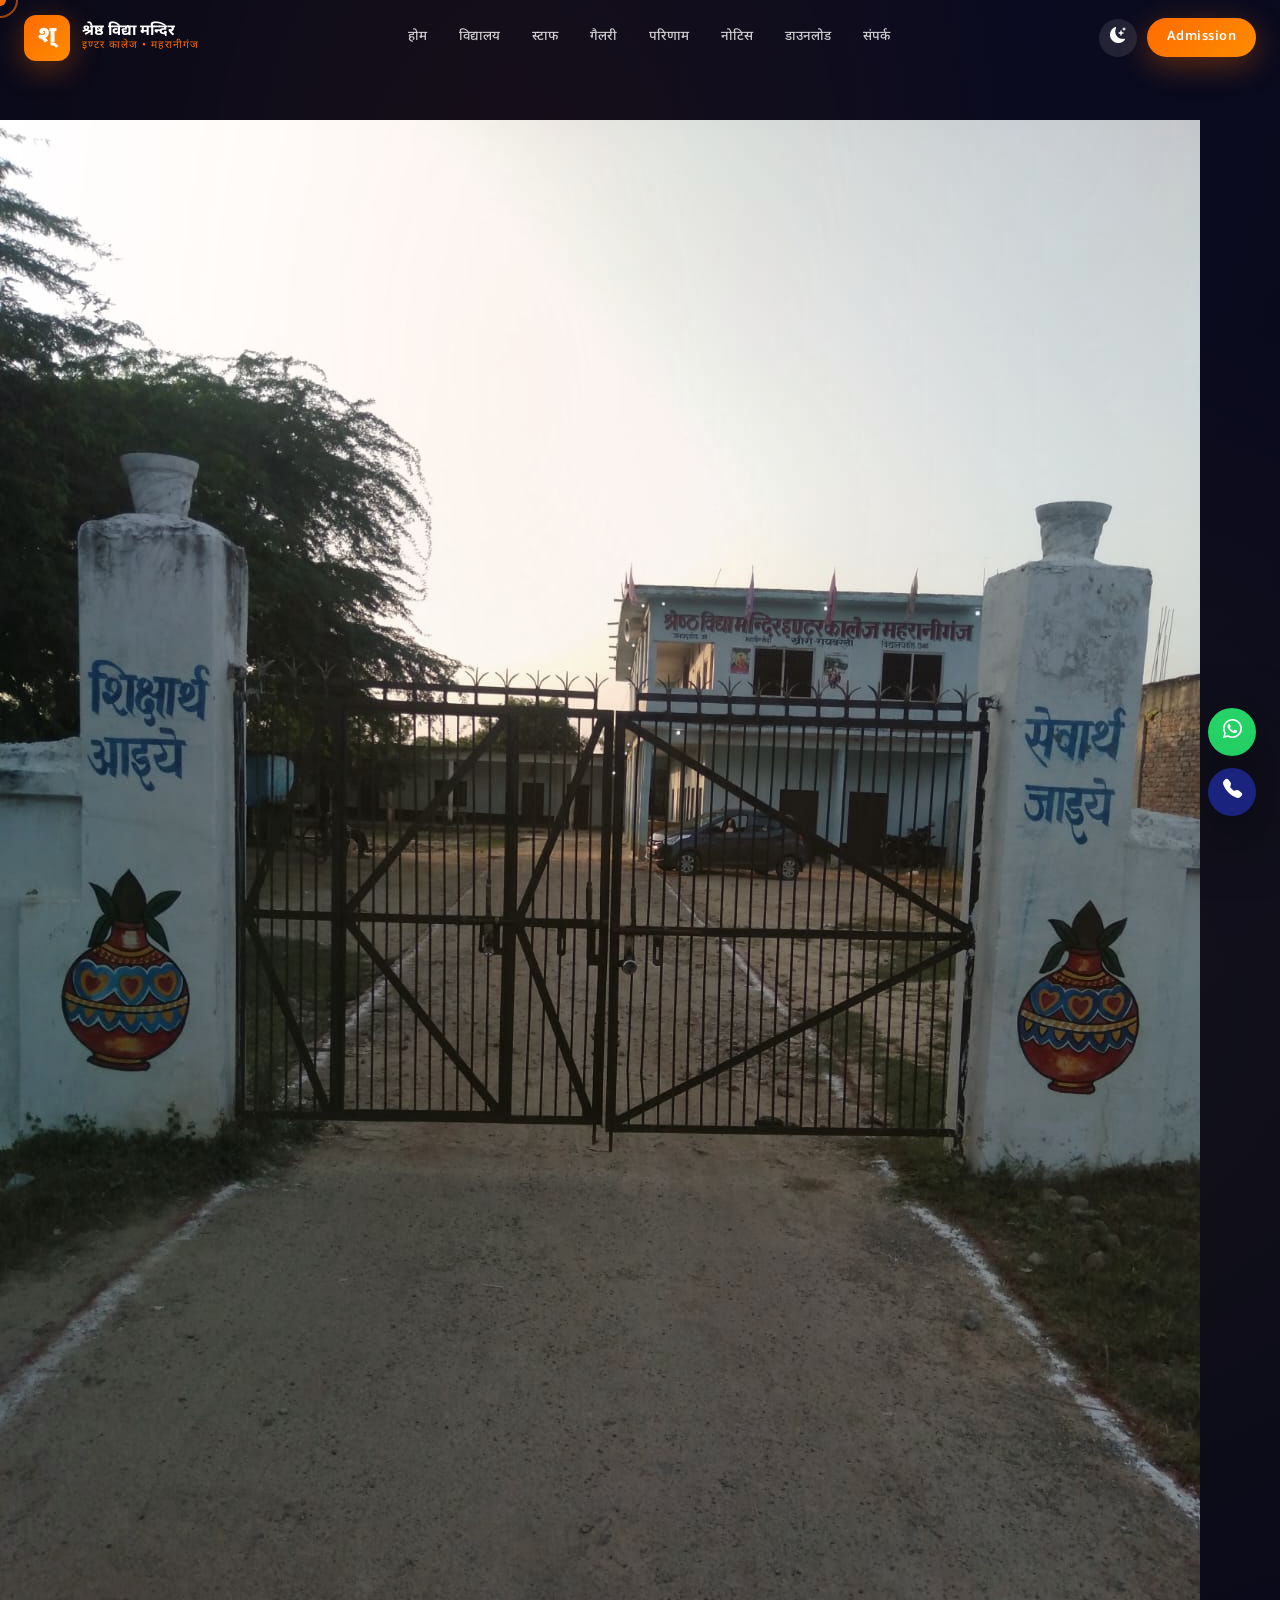
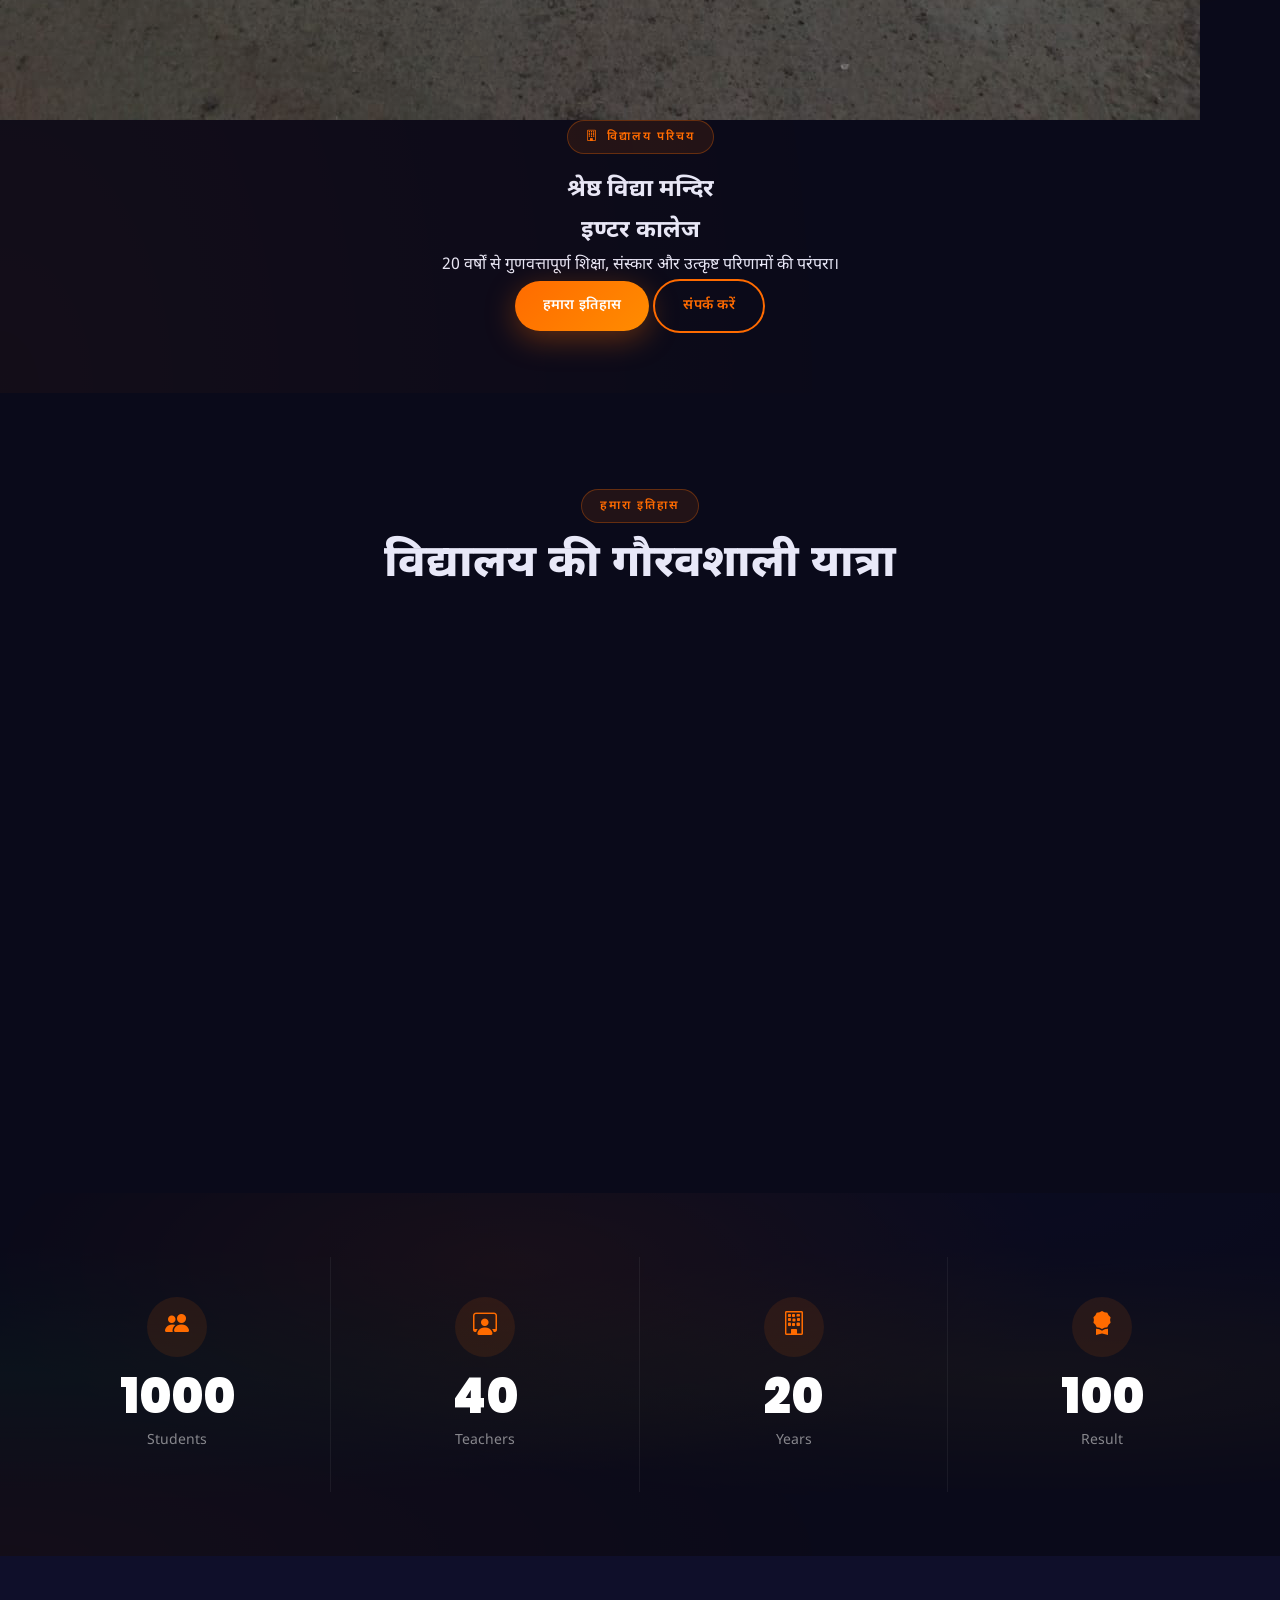
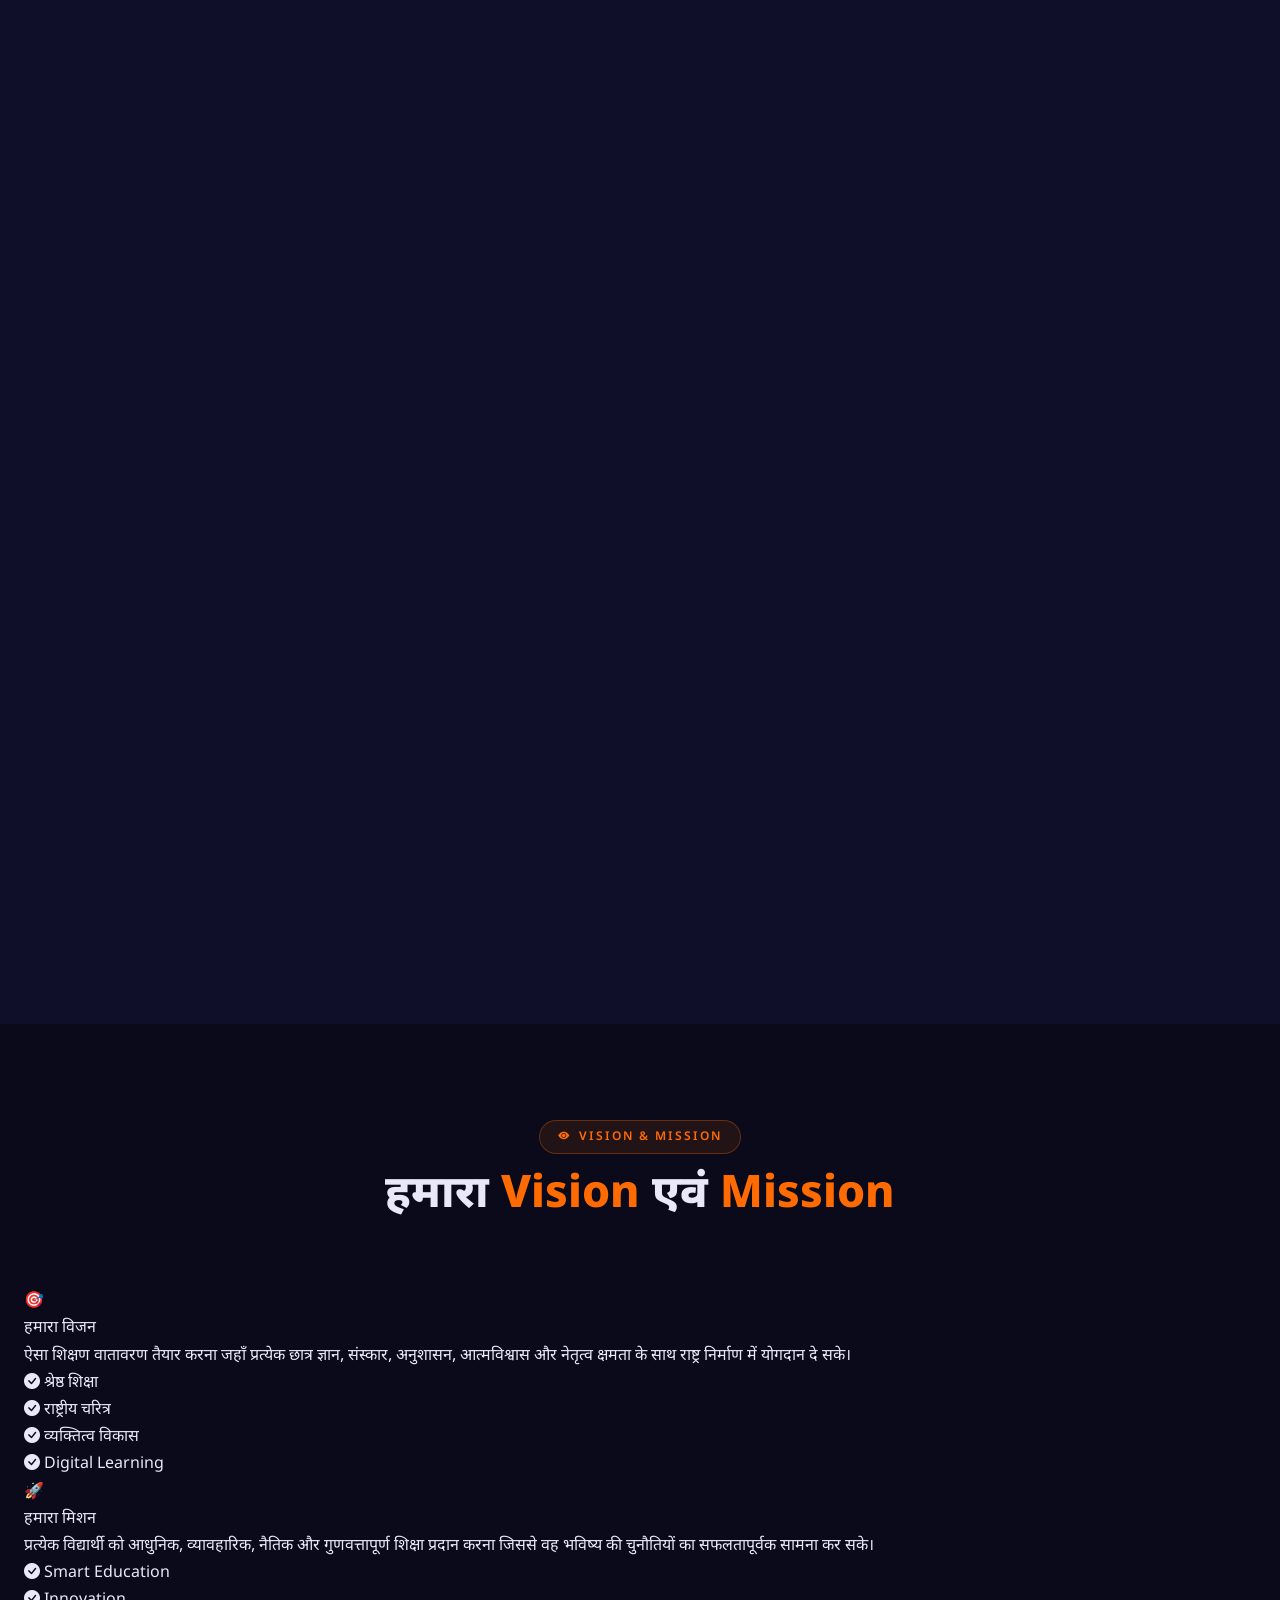
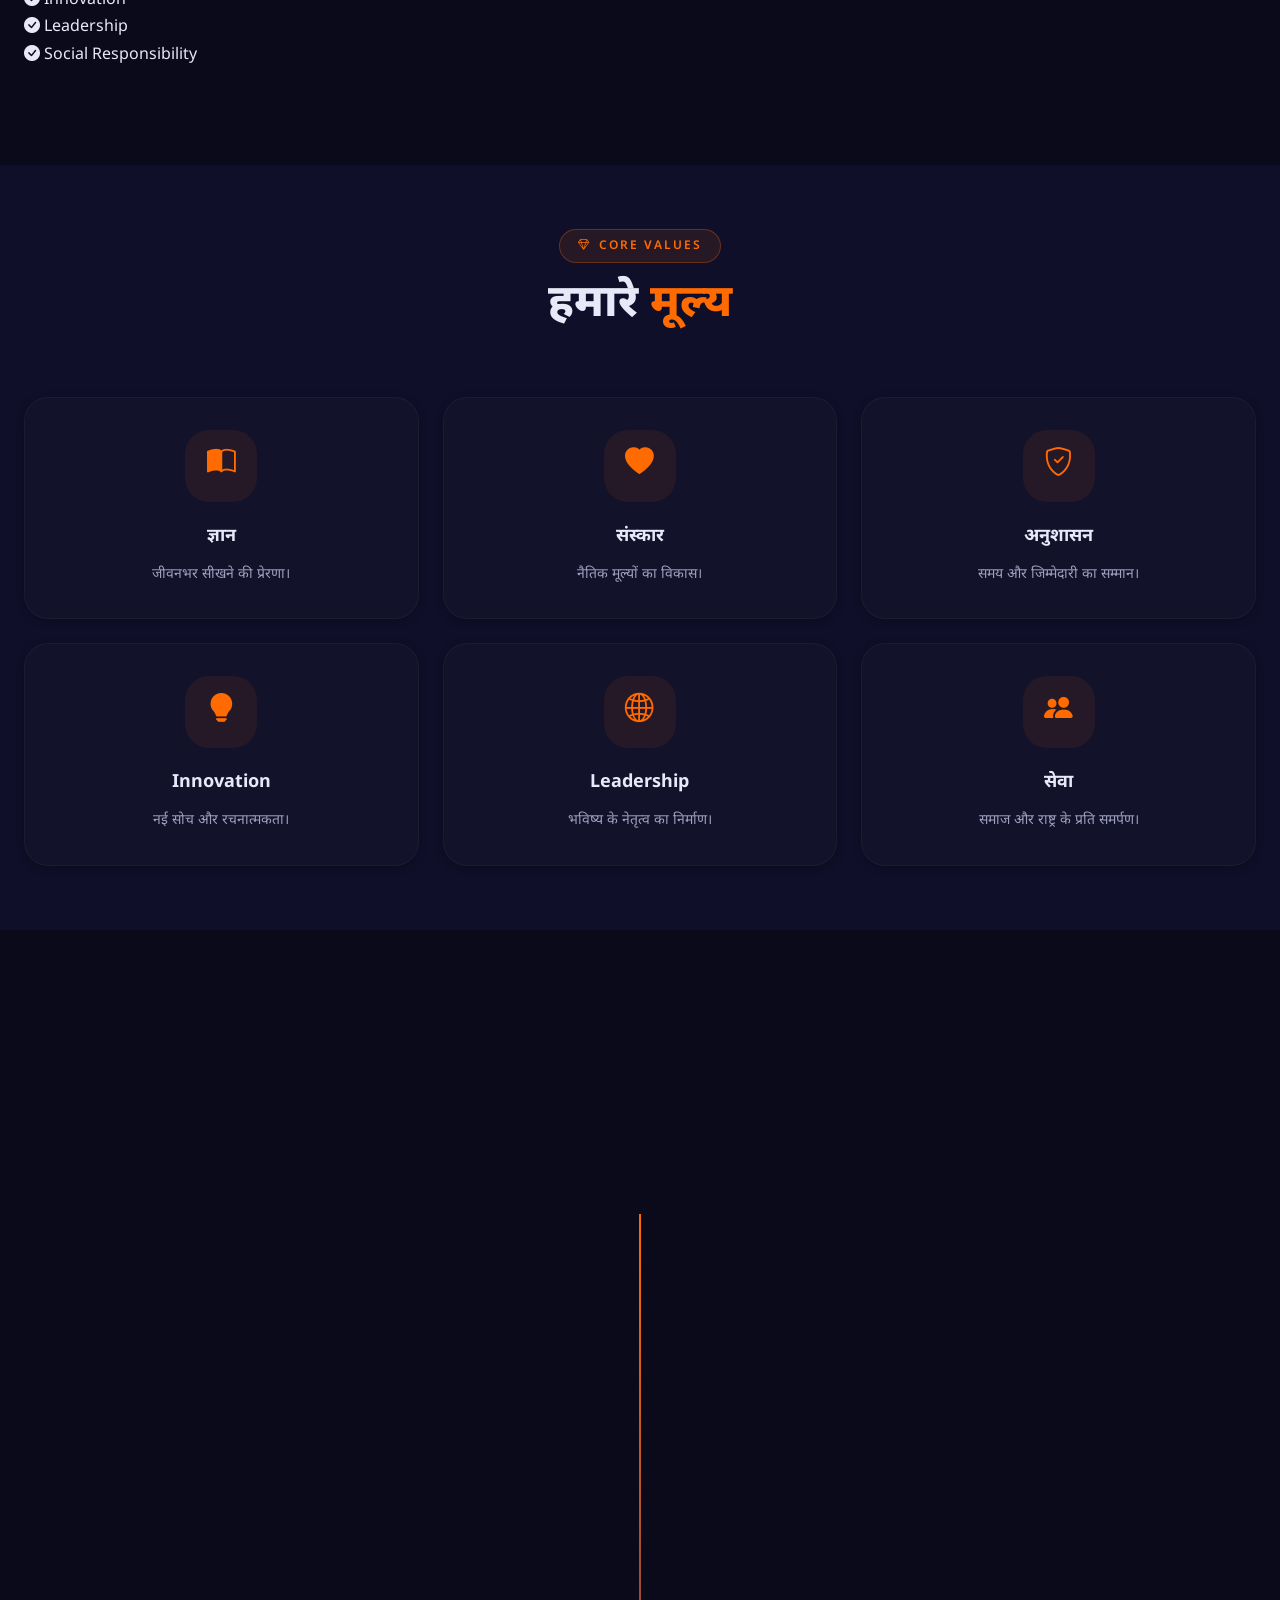
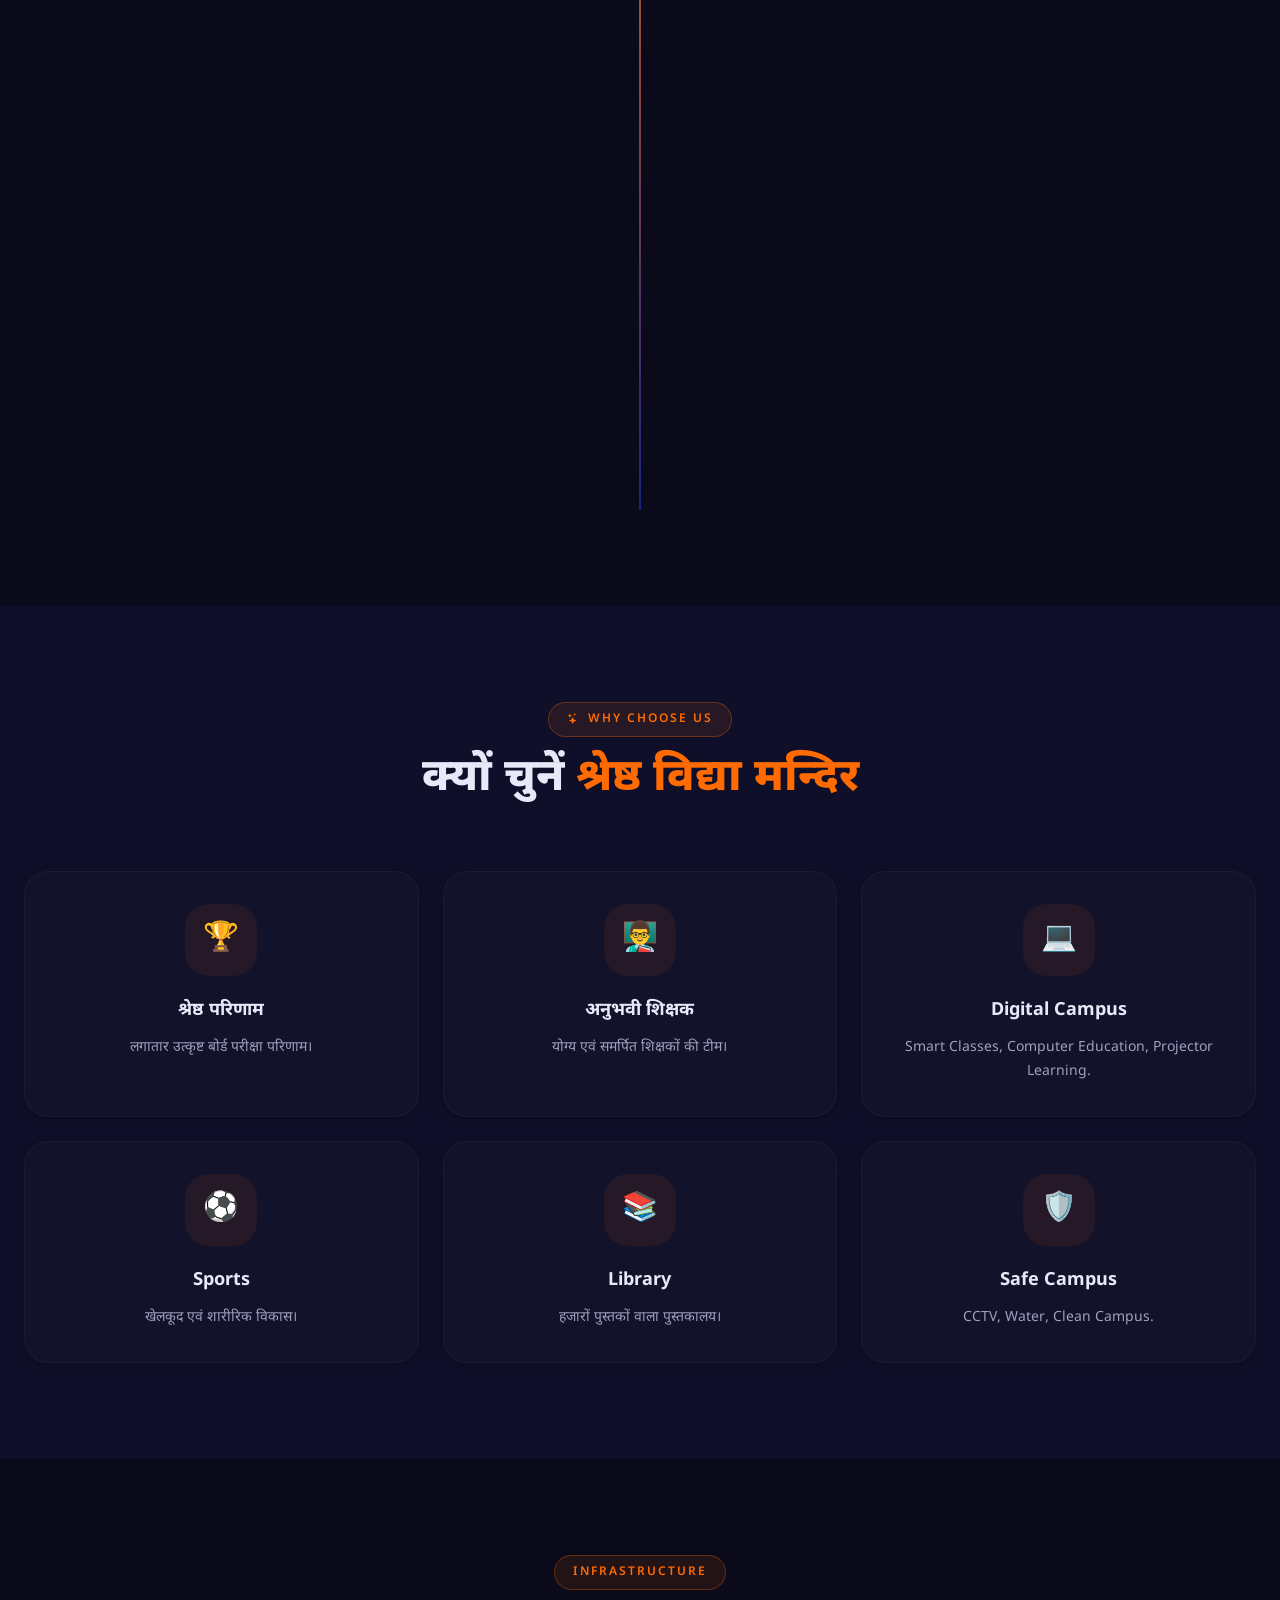
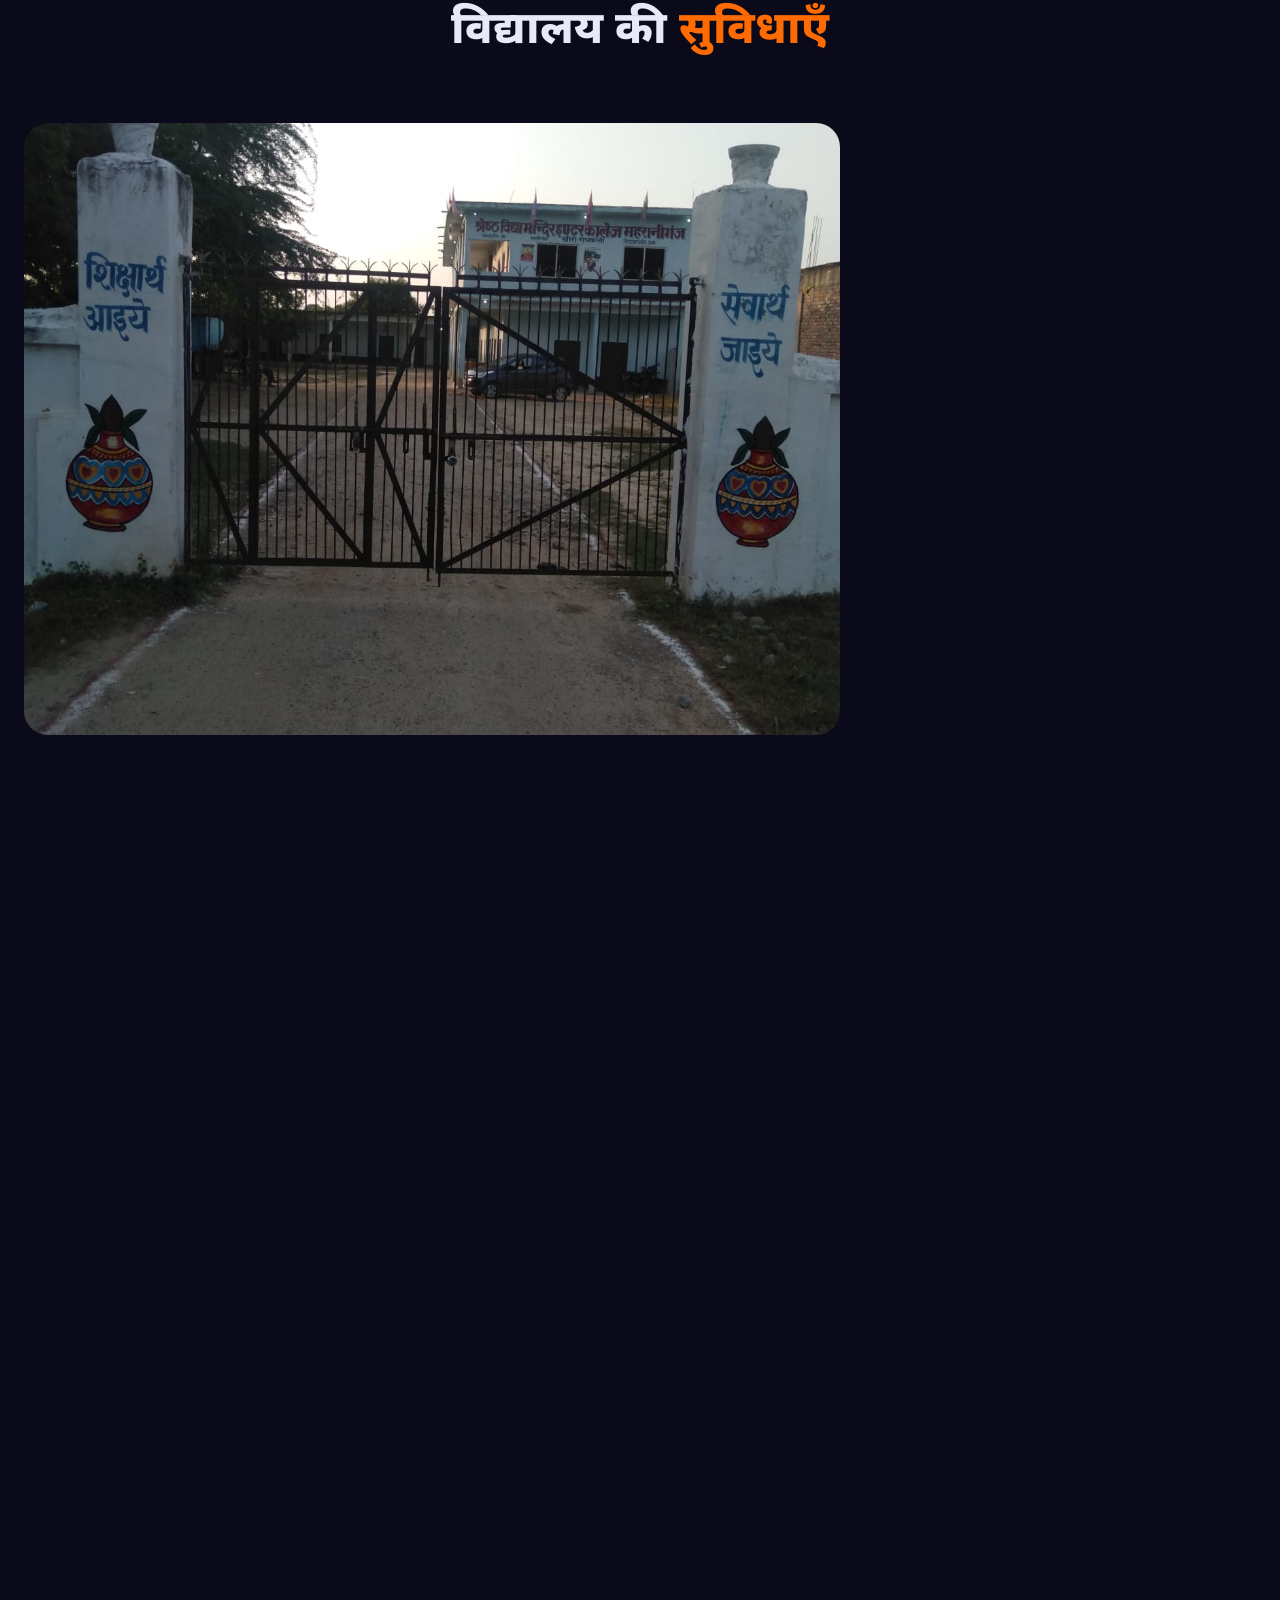
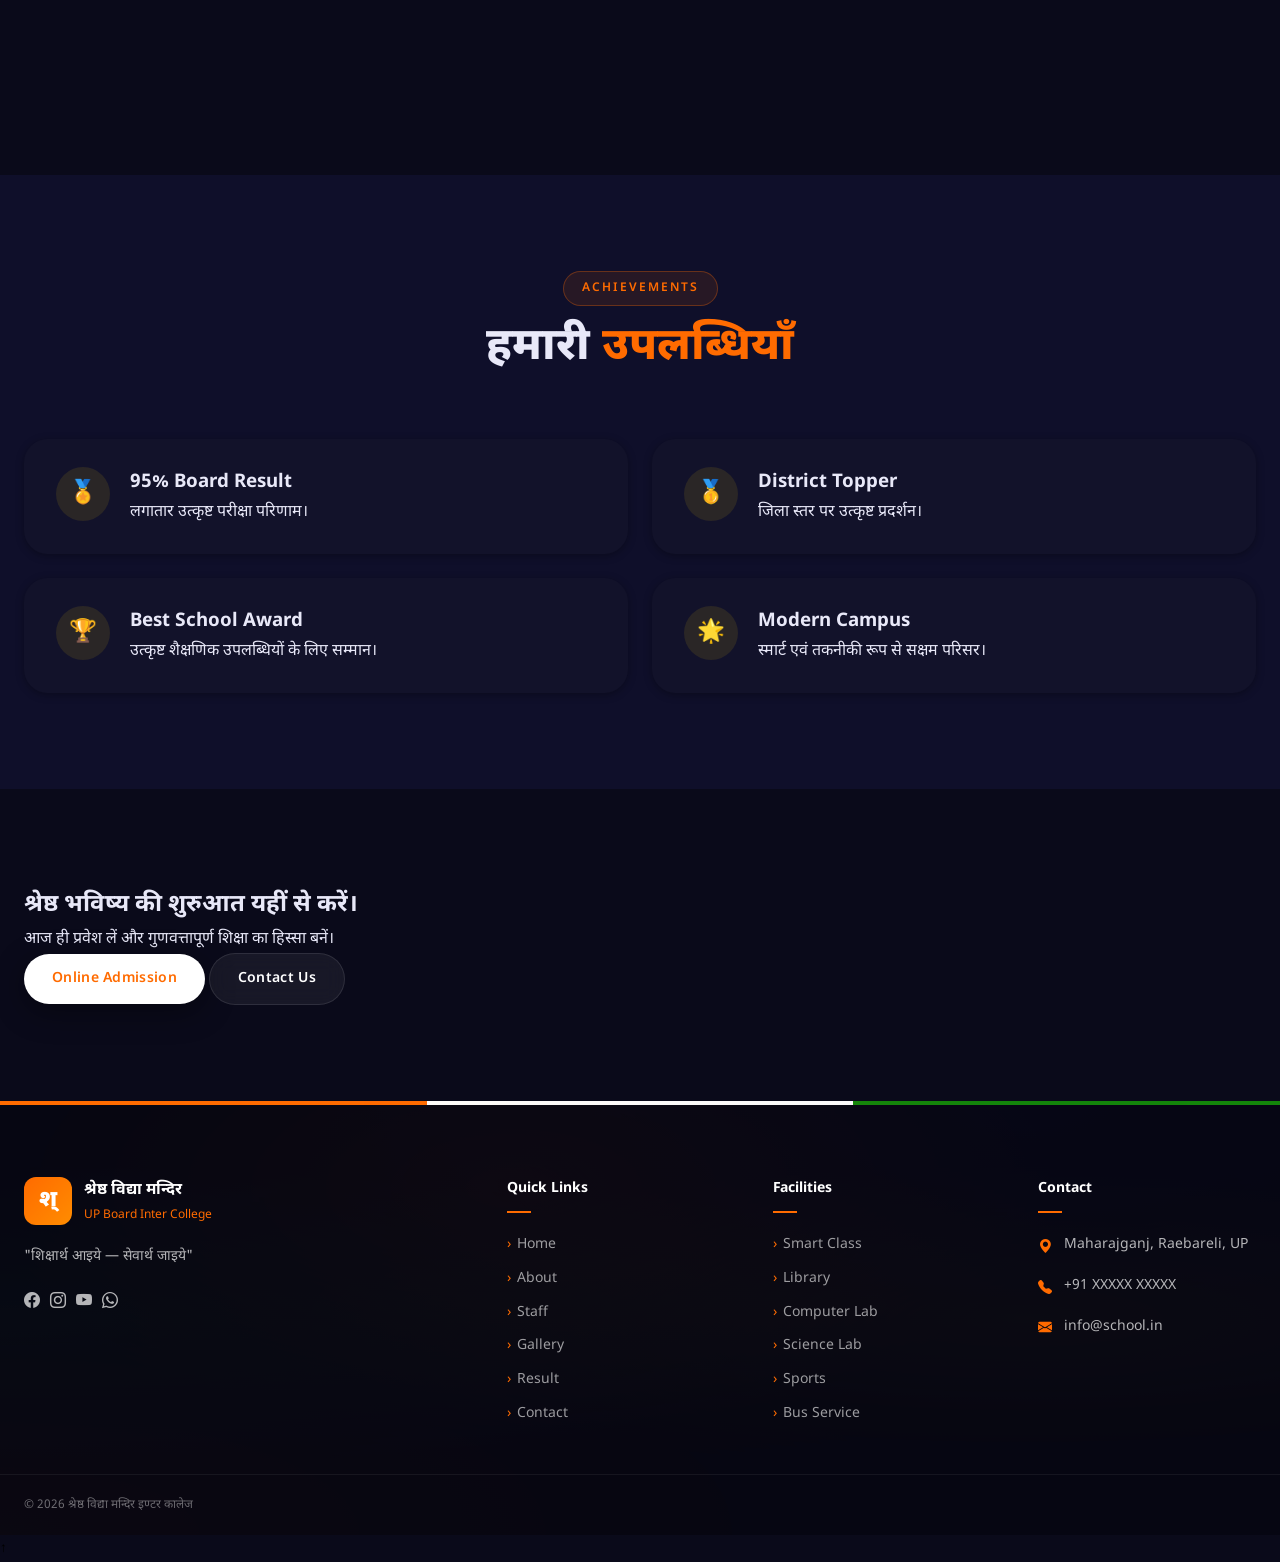
==== commit 5bc73a0d: "Fix CSS and admin panel" ====
--- a/about.html
+++ b/about.html
@@ -143,7 +143,7 @@
 
 <p>
 
-25 वर्षों से गुणवत्तापूर्ण शिक्षा,
+20 वर्षों से गुणवत्तापूर्ण शिक्षा,
 संस्कार और उत्कृष्ट परिणामों की परंपरा।
 
 </p>
@@ -241,7 +241,7 @@
 
 <i class="bi bi-check-circle-fill"></i>
 
-25+ वर्षों का अनुभव
+20+ वर्षों का अनुभव
 
 </div>
 
@@ -249,7 +249,7 @@
 
 <i class="bi bi-check-circle-fill"></i>
 
-90% परीक्षा परिणाम
+100% परीक्षा परिणाम
 
 </div>
 
@@ -303,7 +303,7 @@
 
 <div class="stat-num">
 
-500+
+1000+
 
 </div>
 
@@ -325,7 +325,7 @@
 
 <div class="stat-num">
 
-30+
+40+
 
 </div>
 
@@ -347,7 +347,7 @@
 
 <div class="stat-num">
 
-25+
+20+
 
 </div>
 
@@ -369,7 +369,7 @@
 
 <div class="stat-num">
 
-95%
+100%
 
 </div>
 
--- a/assets/css/style.css
+++ b/assets/css/style.css
@@ -138,7 +138,7 @@
   transition: background var(--transition-base), color var(--transition-base);
   cursor: none;
 }
-body.loading { overflow: hidden; }
+body.loading { overflow-x: hidden; }
 
 a { text-decoration: none; color: inherit; }
 img { max-width: 100%; display: block; }
@@ -151,7 +151,7 @@
   background: var(--svm-orange);
   border-radius: 50%;
   position: fixed;
-  pointer-events: none;
+  pointer-events:  none;
   z-index: var(--z-cursor);
   transform: translate(-50%, -50%);
   transition: width 0.2s, height 0.2s, background 0.2s;
@@ -203,7 +203,7 @@
 .loader-bar {
   width: 200px; height: 3px;
   background: rgba(255,255,255,0.1);
-  border-radius: 99px; overflow: hidden;
+  border-radius: 99px; overflow-x: hidden;
 }
 .loader-bar-fill {
   height: 100%;
